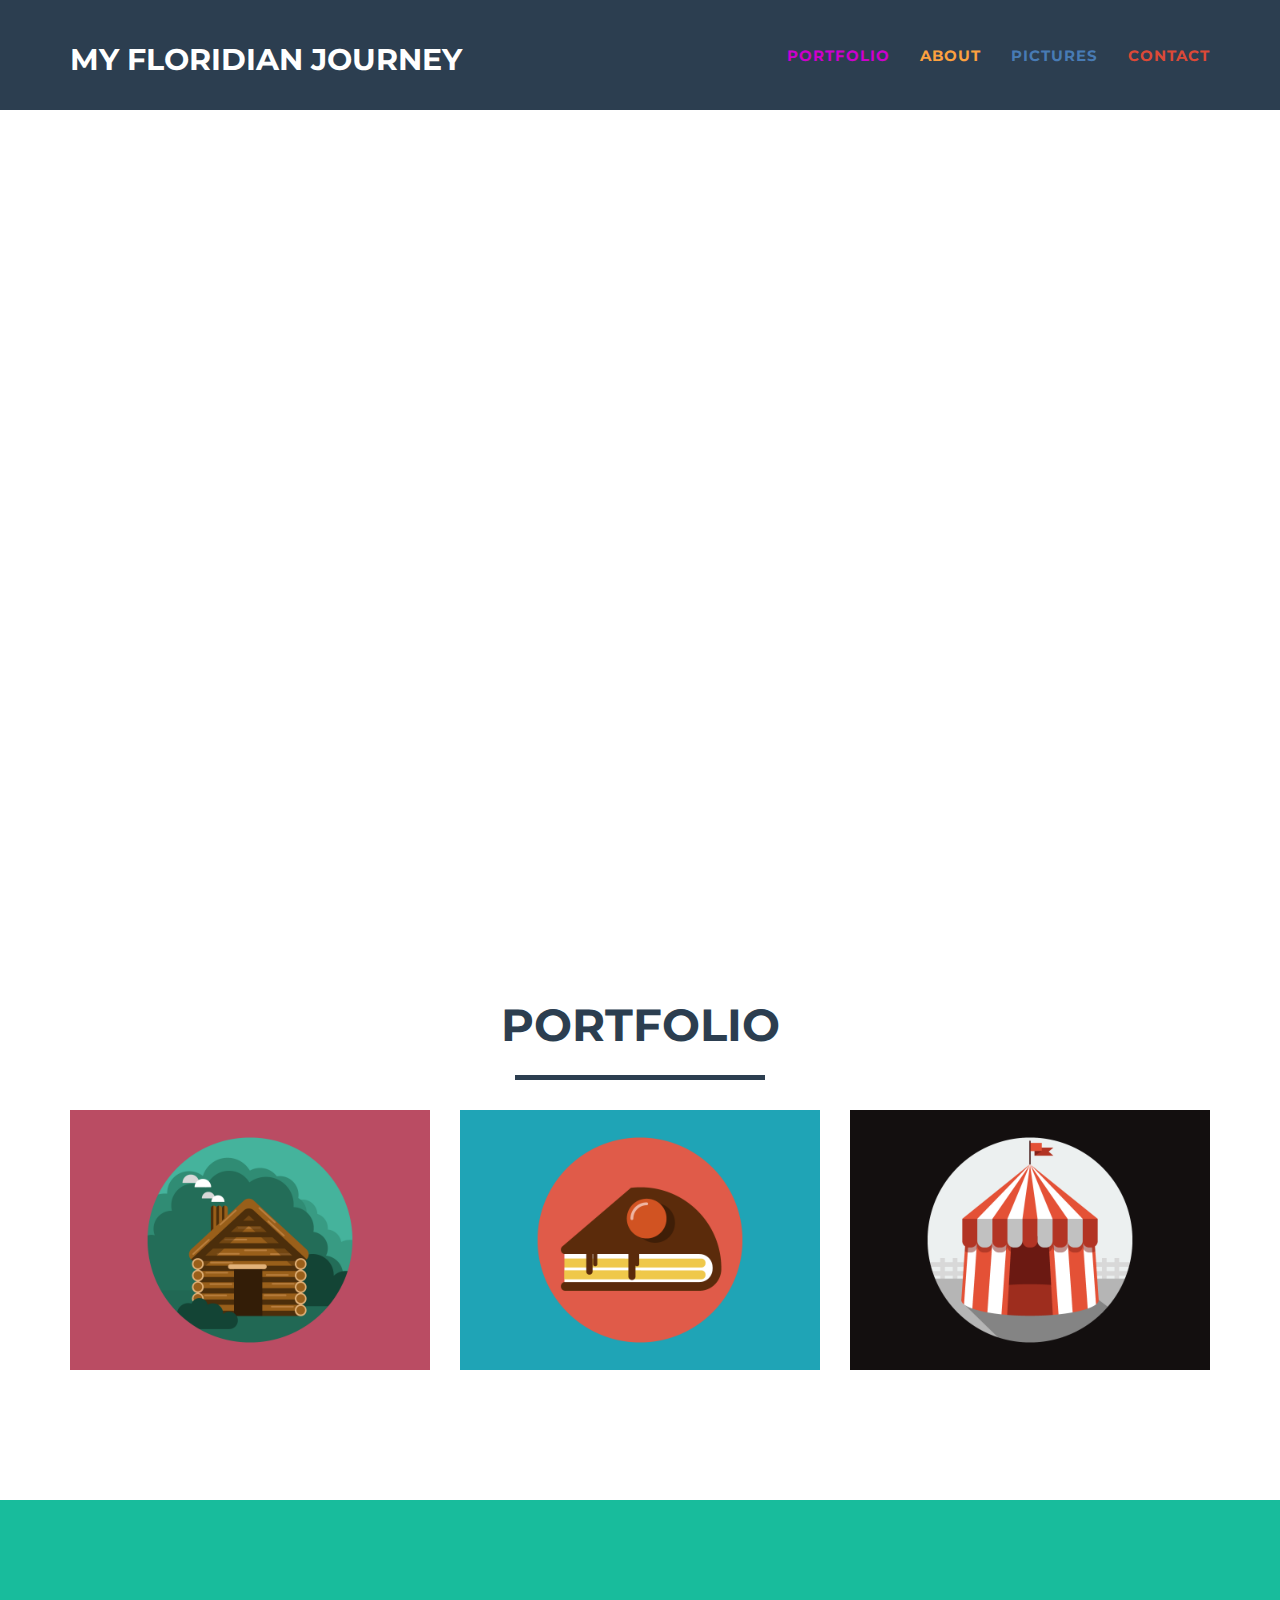
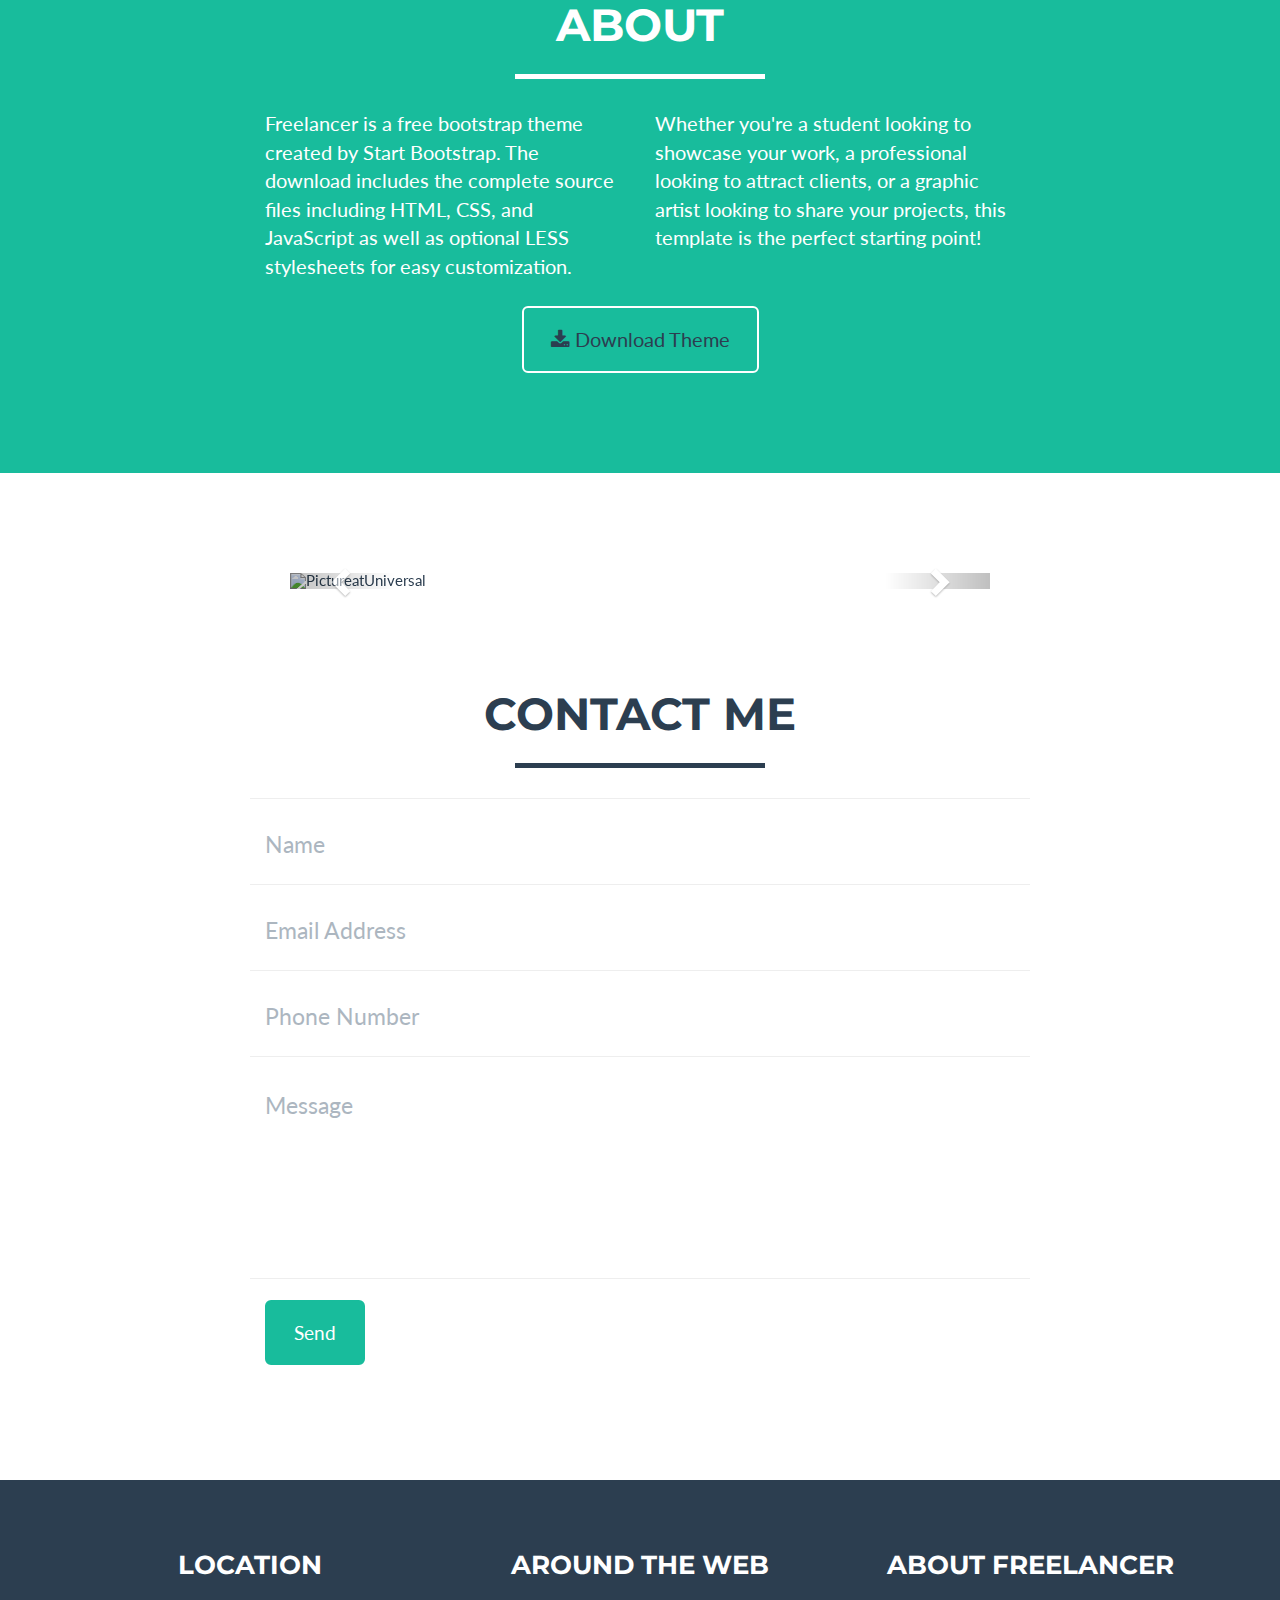
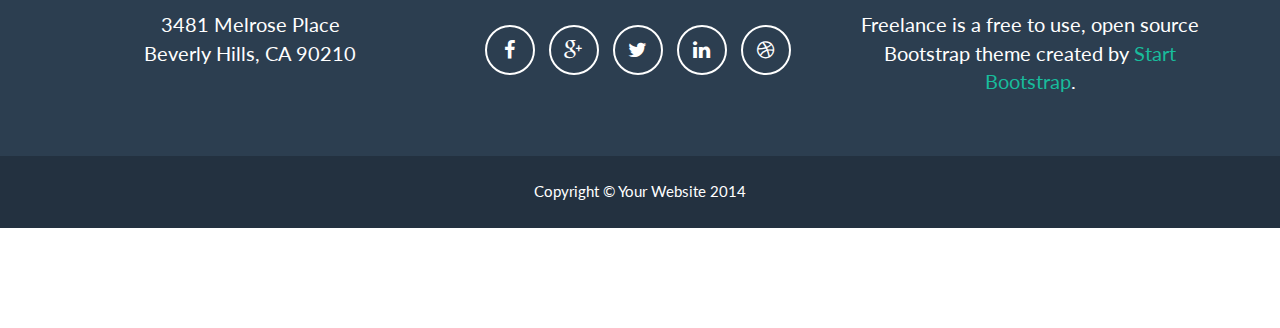
==== index.html @ 02b0799c "1st commit" ====
<!DOCTYPE html>
<html lang="en">

<head>

    <meta charset="utf-8">
    <meta http-equiv="X-UA-Compatible" content="IE=edge">
    <meta name="viewport" content="width=device-width, initial-scale=1">
    <meta name="description" content="">
    <meta name="author" content="">

    <title>Shahd El Lamey</title>
    

    <link href="font-awesome/css/font-awesome.min.css" rel="stylesheet" type="text/css">
    <link href="http://fonts.googleapis.com/css?family=Montserrat:400,700" rel="stylesheet" type="text/css">
    <link href="http://fonts.googleapis.com/css?family=Lato:400,700,400italic,700italic" rel="stylesheet" type="text/css">
    
    <link href="css/bootstrap.min.css" rel="stylesheet">
    <link href="css/freelancer.css" rel="stylesheet">

</head>

<body id="page-top" class="index">

    <!-- Navigation -->
    <nav class="navbar navbar-default navbar-fixed-top">
        <div class="container">
           
            <div class="navbar-header page-scroll">
                <button type="button" class="navbar-toggle" data-toggle="collapse" data-target="#bs-example-navbar-collapse-1">
                    <span class="sr-only">Toggle navigation</span>
                    <span class="icon-bar"></span>
                    <span class="icon-bar"></span>
                    <span class="icon-bar"></span>
                </button>
                <a class="navbar-brand" href="#page-top" > My Floridian Journey</a>
            </div>
            

            <!-- Collect the nav links, forms, and other content for toggling -->
            <div class="collapse navbar-collapse" id="bs-example-navbar-collapse-1">
                <ul class="nav navbar-nav navbar-right">
                    <li class="hidden">
                        <a href="#page-top"></a>
                    </li>
                    <li class="page-scroll">
                        <a href="#portfolio" style="color: #CC00CC">Portfolio</a>
                    </li>
                    <li class="page-scroll">
                        <a href="#about" style="color: #fca13f">About</a>
                    </li>
                      <li class="page-scroll">
                        <a href="#pictures" style="color: #487bb4">Pictures</a>
                    </li>
                    <li class="page-scroll">
                        <a href="#contact" style="color: #dc4937">Contact</a>
                    </li>
                </ul>
            </div>   
        </div>
         </nav>
    

<div class ="header-container">
<div class ="video-container">
<video preload ="true" autoplay ="autoplay" loop="loop" poster="pic.jpg">

<source src="video/webapps.m4v" type="video/m4v">
<source src= "video/webapps.mp4" type="video/mp4">
<source src= "video/webapps.webm" type="video/webm">
</video>
</div>
</div>



    <!-- Portfolio Grid Section -->
    <section id="portfolio">
        <div class="container">
            <div class="row">
                <div class="col-lg-12 text-center">
                    <h2>Portfolio</h2>
                    <hr class="star-primary">
                </div>
            </div>
            <div class="row">
                <div class="col-sm-4 portfolio-item">
                    <a href="#portfolioModal1" class="portfolio-link" data-toggle="modal">
                        <div class="caption">
                            <div class="caption-content">
                                <i class="fa fa-search-plus fa-3x"></i>
                            </div>
                        </div>
                        <img src="img/portfolio/cabin.png" class="img-responsive" alt="">
                    </a>
                </div>
                <div class="col-sm-4 portfolio-item">
                    <a href="#portfolioModal2" class="portfolio-link" data-toggle="modal">
                        <div class="caption">
                            <div class="caption-content">
                                <i class="fa fa-search-plus fa-3x"></i>
                            </div>
                        </div>
                        <img src="img/portfolio/cake.png" class="img-responsive" alt="">
                    </a>
                </div>
                <div class="col-sm-4 portfolio-item">
                    <a href="#portfolioModal3" class="portfolio-link" data-toggle="modal">
                        <div class="caption">
                            <div class="caption-content">
                                <i class="fa fa-search-plus fa-3x"></i>
                            </div>
                        </div>
                        <img src="img/portfolio/circus.png" class="img-responsive" alt="">
                    </a>
                </div>
            
            </div>
        </div>
    </section>

    <!-- About Section -->
    <section class="success" id="about">
        <div class="container">
            <div class="row">
                <div class="col-lg-12 text-center">
                    <h2>About</h2>
                    <hr class="star-light">
                </div>
            </div>
            <div class="row">
                <div class="col-lg-4 col-lg-offset-2">
                    <p>Freelancer is a free bootstrap theme created by Start Bootstrap. The download includes the complete source files including HTML, CSS, and JavaScript as well as optional LESS stylesheets for easy customization.</p>
                </div>
                <div class="col-lg-4">
                    <p>Whether you're a student looking to showcase your work, a professional looking to attract clients, or a graphic artist looking to share your projects, this template is the perfect starting point!</p>
                </div>
                <div class="col-lg-8 col-lg-offset-2 text-center">
                    <a href="#" class="btn btn-lg btn-outline">
                        <i class="fa fa-download"></i> Download Theme
                    </a>
                </div>
            </div>
        </div>
    </section>


   <section id="pictures">
   <div class="container">

  <div id="carousel-example-generic" class="carousel slide" data-ride="carousel" style="width: 700px; margin: 0 auto">
  
  <ol class="carousel-indicators">
    <li data-target="#carousel-example-generic" data-slide-to="0" class="active"></li>
    <li data-target="#carousel-example-generic" data-slide-to="1"></li>
    <li data-target="#carousel-example-generic" data-slide-to="2"></li>
    <li data-target="#carousel-example-generic" data-slide-to="3"></li>
    <li data-target="#carousel-example-generic" data-slide-to="4"></li>
    <li data-target="#carousel-example-generic" data-slide-to="5"></li>
    <li data-target="#carousel-example-generic" data-slide-to="6"></li>
    <li data-target="#carousel-example-generic" data-slide-to="7"></li>
    <li data-target="#carousel-example-generic" data-slide-to="8"></li>
    <li data-target="#carousel-example-generic" data-slide-to="9"></li>
    <li data-target="#carousel-example-generic" data-slide-to="10"></li>
    <li data-target="#carousel-example-generic" data-slide-to="11"></li>
    <li data-target="#carousel-example-generic" data-slide-to="12"></li>
    <li data-target="#carousel-example-generic" data-slide-to="13"></li>
    <li data-target="#carousel-example-generic" data-slide-to="14"></li>
    <li data-target="#carousel-example-generic" data-slide-to="15"></li>
    <li data-target="#carousel-example-generic" data-slide-to="16"></li>
    <li data-target="#carousel-example-generic" data-slide-to="17"></li>
    <li data-target="#carousel-example-generic" data-slide-to="18"></li>
    <li data-target="#carousel-example-generic" data-slide-to="19"></li>
    <li data-target="#carousel-example-generic" data-slide-to="20"></li>
      <li data-target="#carousel-example-generic" data-slide-to="21"></li>
  </ol>
  
  <!-- Wrapper for slides -->
  <div class="carousel-inner" role="listbox">
    <div class="item active">
      <img src="pics/1.jpg" alt="PictureatUniversal">
      <div class="carousel-caption">
      <h3> Universal Studios</h3>
       </div>
    </div>
   
    
    <div class="item">
      <img src="pics/2.jpg" alt="pictureofmeandfriend">
      <div class="carousel-caption">
      <h3> Me and my Friend Momtaz</h3>
      </div>
    </div>
    
      <div class="item">
        <img src="pics/3.jpg" alt="meandfriendsposing">
        <div class="carousel-caption">
          <h3>Egyptian Group</h3>
        </div>
      </div>

      <div class="item">
        <img src="pics/4.jpg" alt="meandfriendlailaatuniversal" >
        <div class="carousel-caption">
          <h3>Me and Laila at Universal</h3>
        </div>
      </div>
  
  
          <div class="item">
        <img src="pics/5.jpg" alt="meandfriendatdicksonapark" >
        <div class="carousel-caption">
          <h3>Me and Hala at Dickson Azalea Park</h3>
        </div>
      </div>
      
          <div class="item">
        <img src="pics/6.jpg" alt="meandfriendlailaatpark" >
        <div class="carousel-caption">
          <h3>Me and Dom at Azalea Park</h3>
        </div>
      </div>
      
      
          <div class="item">
        <img src="pics/7.jpg" alt="meinDowntowngainesville" >
        <div class="carousel-caption">
          <h3> Downtown Gainesville</h3>
        </div>
      </div>
      
          <div class="item">
        <img src="pics/8.jpg" alt="meandfriendsatdinsey" >
        <div class="carousel-caption">
          <h3>Dinsey Land</h3>
        </div>
      </div>
      
          <div class="item">
        <img src="pics/9.jpg" alt="PhotooffriendinGeorgia" >
        <div class="carousel-caption">
          <h3>My Friend Bri in Georgia</h3>
        </div>
      </div>
      
          <div class="item">
        <img src="pics/10.jpg" alt="Photoofmeingeorgia" >
        <div class="carousel-caption">
          <h3>Atlanta, Georgia</h3>
        </div>
      </div>
      
          <div class="item">
        <img src="pics/11.jpg" alt="Photoatconference" >
        <div class="carousel-caption">
          <h3>Conference in ATL</h3>
        </div>
      </div>
      
        <div class="item">
        <img src="pics/12.jpg" alt="meandfriendlailaatworldofcoke" >
        <div class="carousel-caption">
          <h3>World of Coke</h3>
        </div>
      </div>
      
        <div class="item">
        <img src="pics/13.jpg" alt="Photobytreesinatlanta" >
        <div class="carousel-caption">
          <h3>Me and Becca</h3>
        </div>
      </div>
      
        <div class="item">
        <img src="pics/14.jpg" alt="Photooffishatgeorgia" >
        <div class="carousel-caption">
          <h3>Georgia Aquarium </h3>
        </div>
      </div>
      
      
      <div class="item">
        <img src="pics/15.jpg" alt="meandfriendbehindthefish" >
        <div class="carousel-caption">
          <h3>Me and Beca behind the fish</h3>
        </div>
      </div>
      
        <div class="item">
        <img src="pics/16.jpg" alt="meandTonyinAtl" >
        <div class="carousel-caption">
          <h3>Me and Tony in ATL</h3>
        </div>
      </div>
      
        <div class="item">
        <img src="pics/17.jpg" alt="meandsister" >
        <div class="carousel-caption">
          <h3>NewYork</h3>
        </div>
      </div>
      
        <div class="item">
        <img src="pics/18.jpg" alt="PhotoofmebyBrooklynbridge" >
        <div class="carousel-caption">
          <h3>Brooklyn Bridge</h3>
        </div>
      </div>
    
      
      <div class="item">
        <img src="pics/19.jpg" alt="PhotoofmeinBoston" >
        <div class="carousel-caption">
          <h3>Boston</h3>
        </div>
        
      </div>
         <div class="item">
        <img src="pics/20.jpg" alt="Photoofmeianchoring" >
        <div class="carousel-caption">
          <h3>Newsroom in Gainesville</h3>
        </div>
      </div>
      
         <div class="item">
        <img src="pics/21.jpg" alt="Photoofmeatretreat" >
        <div class="carousel-caption">
          <h3>DNZ Retreat</h3>
        </div>
      </div>
    </div>
  
    
  <!-- Controls -->
  <a class="left carousel-control" href="#carousel-example-generic" role="button" data-slide="prev">
    <span class="glyphicon glyphicon-chevron-left" aria-hidden="true"></span>
    <span class="sr-only">Previous</span>
  </a>
  <a class="right carousel-control" href="#carousel-example-generic" role="button" data-slide="next">
    <span class="glyphicon glyphicon-chevron-right" aria-hidden="true"></span>
    <span class="sr-only">Next</span>
  </a>
</div>

</div> 


    <section id="contact">
        <div class="container">
            <div class="row">
                <div class="col-lg-12 text-center">
                    <h2>Contact Me</h2>
                    <hr class="star-primary">
                </div>
            </div>
            <div class="row">
                <div class="col-lg-8 col-lg-offset-2">
                    <!-- To configure the contact form email address, go to mail/contact_me.php and update the email address in the PHP file on line 19. -->
                    <!-- The form should work on most web servers, but if the form is not working you may need to configure your web server differently. -->
                    <form name="sentMessage" id="contactForm" novalidate>
                        <div class="row control-group">
                            <div class="form-group col-xs-12 floating-label-form-group controls">
                                <label>Name</label>
                                <input type="text" class="form-control" placeholder="Name" id="name" required data-validation-required-message="Please enter your name.">
                                <p class="help-block text-danger"></p>
                            </div>
                        </div>
                        <div class="row control-group">
                            <div class="form-group col-xs-12 floating-label-form-group controls">
                                <label>Email Address</label>
                                <input type="email" class="form-control" placeholder="Email Address" id="email" required data-validation-required-message="Please enter your email address.">
                                <p class="help-block text-danger"></p>
                            </div>
                        </div>
                        <div class="row control-group">
                            <div class="form-group col-xs-12 floating-label-form-group controls">
                                <label>Phone Number</label>
                                <input type="tel" class="form-control" placeholder="Phone Number" id="phone" required data-validation-required-message="Please enter your phone number.">
                                <p class="help-block text-danger"></p>
                            </div>
                        </div>
                        <div class="row control-group">
                            <div class="form-group col-xs-12 floating-label-form-group controls">
                                <label>Message</label>
                                <textarea rows="5" class="form-control" placeholder="Message" id="message" required data-validation-required-message="Please enter a message."></textarea>
                                <p class="help-block text-danger"></p>
                            </div>
                        </div>
                        <br>
                        <div id="success"></div>
                        <div class="row">
                            <div class="form-group col-xs-12">
                                <button type="submit" class="btn btn-success btn-lg">Send</button>
                            </div>
                        </div>
                    </form>
                </div>
            </div>
        </div>
    </section>

    <!-- Footer -->
    <footer class="text-center">
        <div class="footer-above">
            <div class="container">
                <div class="row">
                    <div class="footer-col col-md-4">
                        <h3>Location</h3>
                        <p>3481 Melrose Place<br>Beverly Hills, CA 90210</p>
                    </div>
                    <div class="footer-col col-md-4">
                        <h3>Around the Web</h3>
                        <ul class="list-inline">
                            <li>
                                <a href="#" class="btn-social btn-outline"><i class="fa fa-fw fa-facebook"></i></a>
                            </li>
                            <li>
                                <a href="#" class="btn-social btn-outline"><i class="fa fa-fw fa-google-plus"></i></a>
                            </li>
                            <li>
                                <a href="#" class="btn-social btn-outline"><i class="fa fa-fw fa-twitter"></i></a>
                            </li>
                            <li>
                                <a href="#" class="btn-social btn-outline"><i class="fa fa-fw fa-linkedin"></i></a>
                            </li>
                            <li>
                                <a href="#" class="btn-social btn-outline"><i class="fa fa-fw fa-dribbble"></i></a>
                            </li>
                        </ul>
                    </div>
                    <div class="footer-col col-md-4">
                        <h3>About Freelancer</h3>
                        <p>Freelance is a free to use, open source Bootstrap theme created by <a href="http://startbootstrap.com">Start Bootstrap</a>.</p>
                    </div>
                </div>
            </div>
        </div>
        <div class="footer-below">
            <div class="container">
                <div class="row">
                    <div class="col-lg-12">
                        Copyright &copy; Your Website 2014
                    </div>
                </div>
            </div>
        </div>
    </footer>

    <!-- Scroll to Top Button (Only visible on small and extra-small screen sizes) -->
    <div class="scroll-top page-scroll visible-xs visible-sm">
        <a class="btn btn-primary" href="#page-top">
            <i class="fa fa-chevron-up"></i>
        </a>
    </div>

    <!-- Portfolio Modals -->
    <div class="portfolio-modal modal fade" id="portfolioModal1" tabindex="-1" role="dialog" aria-hidden="true">
        <div class="modal-content">
            <div class="close-modal" data-dismiss="modal">
                <div class="lr">
                    <div class="rl">
                    </div>
                </div>
            </div>
            <div class="container">
                <div class="row">
                    <div class="col-lg-8 col-lg-offset-2">
                        <div class="modal-body">
                            <h2>Project Title</h2>
                            <hr class="star-primary">
                            <img src="img/portfolio/cabin.png" class="img-responsive img-centered" alt="">
                            <p>Use this area of the page to describe your project. The icon above is part of a free icon set by <a href="https://sellfy.com/p/8Q9P/jV3VZ/">Flat Icons</a>. On their website, you can download their free set with 16 icons, or you can purchase the entire set with 146 icons for only $12!</p>
                            <ul class="list-inline item-details">
                                <li>Client:
                                    <strong><a href="http://startbootstrap.com">Start Bootstrap</a>
                                    </strong>
                                </li>
                                <li>Date:
                                    <strong><a href="http://startbootstrap.com">April 2014</a>
                                    </strong>
                                </li>
                                <li>Service:
                                    <strong><a href="http://startbootstrap.com">Web Development</a>
                                    </strong>
                                </li>
                            </ul>
                            <button type="button" class="btn btn-default" data-dismiss="modal"><i class="fa fa-times"></i> Close</button>
                        </div>
                    </div>
                </div>
            </div>
        </div>
    </div>
    <div class="portfolio-modal modal fade" id="portfolioModal2" tabindex="-1" role="dialog" aria-hidden="true">
        <div class="modal-content">
            <div class="close-modal" data-dismiss="modal">
                <div class="lr">
                    <div class="rl">
                    </div>
                </div>
            </div>
            <div class="container">
                <div class="row">
                    <div class="col-lg-8 col-lg-offset-2">
                        <div class="modal-body">
                            <h2>Project Title</h2>
                            <hr class="star-primary">
                            <img src="img/portfolio/cake.png" class="img-responsive img-centered" alt="">
                            <p>Use this area of the page to describe your project. The icon above is part of a free icon set by <a href="https://sellfy.com/p/8Q9P/jV3VZ/">Flat Icons</a>. On their website, you can download their free set with 16 icons, or you can purchase the entire set with 146 icons for only $12!</p>
                            <ul class="list-inline item-details">
                                <li>Client:
                                    <strong><a href="http://startbootstrap.com">Start Bootstrap</a>
                                    </strong>
                                </li>
                                <li>Date:
                                    <strong><a href="http://startbootstrap.com">April 2014</a>
                                    </strong>
                                </li>
                                <li>Service:
                                    <strong><a href="http://startbootstrap.com">Web Development</a>
                                    </strong>
                                </li>
                            </ul>
                            <button type="button" class="btn btn-default" data-dismiss="modal"><i class="fa fa-times"></i> Close</button>
                        </div>
                    </div>
                </div>
            </div>
        </div>
    </div>
    <div class="portfolio-modal modal fade" id="portfolioModal3" tabindex="-1" role="dialog" aria-hidden="true">
        <div class="modal-content">
            <div class="close-modal" data-dismiss="modal">
                <div class="lr">
                    <div class="rl">
                    </div>
                </div>
            </div>
            <div class="container">
                <div class="row">
                    <div class="col-lg-8 col-lg-offset-2">
                        <div class="modal-body">
                            <h2>Project Title</h2>
                            <hr class="star-primary">
                            <img src="img/portfolio/circus.png" class="img-responsive img-centered" alt="">
                            <p>Use this area of the page to describe your project. The icon above is part of a free icon set by <a href="https://sellfy.com/p/8Q9P/jV3VZ/">Flat Icons</a>. On their website, you can download their free set with 16 icons, or you can purchase the entire set with 146 icons for only $12!</p>
                            <ul class="list-inline item-details">
                                <li>Client:
                                    <strong><a href="http://startbootstrap.com">Start Bootstrap</a>
                                    </strong>
                                </li>
                                <li>Date:
                                    <strong><a href="http://startbootstrap.com">April 2014</a>
                                    </strong>
                                </li>
                                <li>Service:
                                    <strong><a href="http://startbootstrap.com">Web Development</a>
                                    </strong>
                                </li>
                            </ul>
                            <button type="button" class="btn btn-default" data-dismiss="modal"><i class="fa fa-times"></i> Close</button>
                        </div>
                    </div>
                </div>
            </div>
        </div>
    </div>
    <div class="portfolio-modal modal fade" id="portfolioModal4" tabindex="-1" role="dialog" aria-hidden="true">
        <div class="modal-content">
            <div class="close-modal" data-dismiss="modal">
                <div class="lr">
                    <div class="rl">
                    </div>
                </div>
            </div>
            <div class="container">
                <div class="row">
                    <div class="col-lg-8 col-lg-offset-2">
                        <div class="modal-body">
                            <h2>Project Title</h2>
                            <hr class="star-primary">
                            <img src="img/portfolio/game.png" class="img-responsive img-centered" alt="">
                            <p>Use this area of the page to describe your project. The icon above is part of a free icon set by <a href="https://sellfy.com/p/8Q9P/jV3VZ/">Flat Icons</a>. On their website, you can download their free set with 16 icons, or you can purchase the entire set with 146 icons for only $12!</p>
                            <ul class="list-inline item-details">
                                <li>Client:
                                    <strong><a href="http://startbootstrap.com">Start Bootstrap</a>
                                    </strong>
                                </li>
                                <li>Date:
                                    <strong><a href="http://startbootstrap.com">April 2014</a>
                                    </strong>
                                </li>
                                <li>Service:
                                    <strong><a href="http://startbootstrap.com">Web Development</a>
                                    </strong>
                                </li>
                            </ul>
                            <button type="button" class="btn btn-default" data-dismiss="modal"><i class="fa fa-times"></i> Close</button>
                        </div>
                    </div>
                </div>
            </div>
        </div>
    </div>
    <div class="portfolio-modal modal fade" id="portfolioModal5" tabindex="-1" role="dialog" aria-hidden="true">
        <div class="modal-content">
            <div class="close-modal" data-dismiss="modal">
                <div class="lr">
                    <div class="rl">
                    </div>
                </div>
            </div>
            <div class="container">
                <div class="row">
                    <div class="col-lg-8 col-lg-offset-2">
                        <div class="modal-body">
                            <h2>Project Title</h2>
                            <hr class="star-primary">
                            <img src="img/portfolio/safe.png" class="img-responsive img-centered" alt="">
                            <p>Use this area of the page to describe your project. The icon above is part of a free icon set by <a href="https://sellfy.com/p/8Q9P/jV3VZ/">Flat Icons</a>. On their website, you can download their free set with 16 icons, or you can purchase the entire set with 146 icons for only $12!</p>
                            <ul class="list-inline item-details">
                                <li>Client:
                                    <strong><a href="http://startbootstrap.com">Start Bootstrap</a>
                                    </strong>
                                </li>
                                <li>Date:
                                    <strong><a href="http://startbootstrap.com">April 2014</a>
                                    </strong>
                                </li>
                                <li>Service:
                                    <strong><a href="http://startbootstrap.com">Web Development</a>
                                    </strong>
                                </li>
                            </ul>
                            <button type="button" class="btn btn-default" data-dismiss="modal"><i class="fa fa-times"></i> Close</button>
                        </div>
                    </div>
                </div>
            </div>
        </div>
    </div>
    <div class="portfolio-modal modal fade" id="portfolioModal6" tabindex="-1" role="dialog" aria-hidden="true">
        <div class="modal-content">
            <div class="close-modal" data-dismiss="modal">
                <div class="lr">
                    <div class="rl">
                    </div>
                </div>
            </div>
            <div class="container">
                <div class="row">
                    <div class="col-lg-8 col-lg-offset-2">
                        <div class="modal-body">
                            <h2>Project Title</h2>
                            <hr class="star-primary">
                            <img src="img/portfolio/submarine.png" class="img-responsive img-centered" alt="">
                            <p>Use this area of the page to describe your project. The icon above is part of a free icon set by <a href="https://sellfy.com/p/8Q9P/jV3VZ/">Flat Icons</a>. On their website, you can download their free set with 16 icons, or you can purchase the entire set with 146 icons for only $12!</p>
                            <ul class="list-inline item-details">
                                <li>Client:
                                    <strong><a href="http://startbootstrap.com">Start Bootstrap</a>
                                    </strong>
                                </li>
                                <li>Date:
                                    <strong><a href="http://startbootstrap.com">April 2014</a>
                                    </strong>
                                </li>
                                <li>Service:
                                    <strong><a href="http://startbootstrap.com">Web Development</a>
                                    </strong>
                                </li>
                            </ul>
                            <button type="button" class="btn btn-default" data-dismiss="modal"><i class="fa fa-times"></i> Close</button>
                        </div>
                    </div>
                </div>
            </div>
        </div>
    </div>

    <!-- jQuery -->
    <script src="js/jquery.js"></script>

    <!-- Bootstrap Core JavaScript -->
    <script src="js/bootstrap.min.js"></script>

    <!-- Plugin JavaScript -->
    <script src="http://cdnjs.cloudflare.com/ajax/libs/jquery-easing/1.3/jquery.easing.min.js"></script>
    <script src="js/classie.js"></script>
    <script src="js/cbpAnimatedHeader.js"></script>

    <!-- Contact Form JavaScript -->
    <script src="js/jqBootstrapValidation.js"></script>
    <script src="js/contact_me.js"></script>

    <!-- Custom Theme JavaScript -->
    <script src="js/freelancer.js"></script>

</body>

</html>
---- css/freelancer.css ----
/*!
 * Start Bootstrap - Freelancer Bootstrap Theme (http://startbootstrap.com)
 * Code licensed under the Apache License v2.0.
 * For details, see http://www.apache.org/licenses/LICENSE-2.0.
 */

body {
    overflow-x: hidden;
}

p {
    font-size: 20px;
}

p.small {
    font-size: 16px;
}

.header-container {
width: 100%;
height: 900px;
border-left:none;
border-right:none;
position:relative;
padding:20px;
}

.video-container {
position: absolute;
top: 100px; 
left: 0;
height:100%;
width: 100%;
overflow: hidden;
}

video {
position: absolute; 
z-index: -1;
opacity:0.78;
width: 100%;
}
 
a,
a:hover,
a:focus,
a:active,
a.active {
    outline: 0;
    color: #18bc9c;
}

h1,
h2,
h3,
h4,
h5,
h6 {
    text-transform: uppercase;
    font-family: Montserrat,"Helvetica Neue",Helvetica,Arial,sans-serif;
    font-weight: 700;
}

hr.star-light,
hr.star-primary {
    margin: 25px auto 30px;
    padding: 0;
    max-width: 250px;
    border: 0;
    border-top: solid 5px;
    text-align: center;
}

hr.star-light:after,
hr.star-primary:after {
    content: "\f005";
    display: inline-block;
    position: relative;
    top: -.8em;
    padding: 0 .25em;
    font-family: FontAwesome;
    font-size: 2em;
}

hr.star-light {
    border-color: #fff;
}

hr.star-light:after {
    color: #fff;
    background-color: #18bc9c;
}

hr.star-primary {
    border-color: #2c3e50;
}

hr.star-primary:after {
    color: #2c3e50;
    background-color: #fff;
}

.img-centered {
    margin: 0 auto;
}

header {
    text-align: center;
    color: #fff;
    background: #18bc9c;
}

header .container {
    padding-top: 100px;
    padding-bottom: 50px;
}

header img {
    display: block;
    margin: 0 auto 20px;
}

header .intro-text .name {
    display: block;
    text-transform: uppercase;
    font-family: Montserrat,"Helvetica Neue",Helvetica,Arial,sans-serif;
    font-size: 2em;
    font-weight: 700;
}

header .intro-text .skills {
    font-size: 1.25em;
    font-weight: 300;
}

@media(min-width:768px) {
    header .container {
        padding-top: 200px;
        padding-bottom: 100px;
    }

    header .intro-text .name {
        font-size: 4.75em;
    }

    header .intro-text .skills {
        font-size: 1.75em;
    }
}

@media(min-width:768px) {
    .navbar-fixed-top {
        padding: 25px 0;
        -webkit-transition: padding .3s;
        -moz-transition: padding .3s;
        transition: padding .3s;
    }

    .navbar-fixed-top .navbar-brand {
        font-size: 2em;
        -webkit-transition: all .3s;
        -moz-transition: all .3s;
        transition: all .3s;
    }

    .navbar-fixed-top.navbar-shrink {
        padding: 10px 0;
    }

    .navbar-fixed-top.navbar-shrink .navbar-brand {
        font-size: 1.5em;
    }
}

.navbar {
    text-transform: uppercase;
    font-family: Montserrat,"Helvetica Neue",Helvetica,Arial,sans-serif;
    font-weight: 700;
}

.navbar a:focus {
    outline: 0;
}

.navbar .navbar-nav {
    letter-spacing: 1px;
}

.navbar .navbar-nav li a:focus {
    outline: 0;
}

.navbar-default,
.navbar-inverse {
    border: 0;
}

section {
    padding: 100px 0;
}

section h2 {
    margin: 0;
    font-size: 3em;
}

section.success {
    color: #fff;
    background: #18bc9c;
}

section.success a,
section.success a:hover,
section.success a:focus,
section.success a:active,
section.success a.active {
    outline: 0;
    color: #2c3e50;
}

@media(max-width:767px) {
    section {
        padding: 75px 0;
    }

    section.first {
        padding-top: 75px;
    }
}

#portfolio .portfolio-item {
    right: 0;
    margin: 0 0 15px;
}

#portfolio .portfolio-item .portfolio-link {
    display: block;
    position: relative;
    margin: 0 auto;
    max-width: 400px;
}

#portfolio .portfolio-item .portfolio-link .caption {
    position: absolute;
    width: 100%;
    height: 100%;
    opacity: 0;
    background: rgba(24,188,156,.9);
    -webkit-transition: all ease .5s;
    -moz-transition: all ease .5s;
    transition: all ease .5s;
}

#portfolio .portfolio-item .portfolio-link .caption:hover {
    opacity: 1;
}

#portfolio .portfolio-item .portfolio-link .caption .caption-content {
    position: absolute;
    top: 50%;
    width: 100%;
    height: 20px;
    margin-top: -12px;
    text-align: center;
    font-size: 20px;
    color: #fff;
}

#portfolio .portfolio-item .portfolio-link .caption .caption-content i {
    margin-top: -12px;
}

#portfolio .portfolio-item .portfolio-link .caption .caption-content h3,
#portfolio .portfolio-item .portfolio-link .caption .caption-content h4 {
    margin: 0;
}

#portfolio * {
    z-index: 2;
}

@media(min-width:767px) {
    #portfolio .portfolio-item {
        margin: 0 0 30px;
    }
}

.btn-outline {
    margin-top: 15px;
    border: solid 2px #fff;
    font-size: 20px;
    color: #fff;
    background: 0 0;
    transition: all .3s ease-in-out;
}

.btn-outline:hover,
.btn-outline:focus,
.btn-outline:active,
.btn-outline.active {
    border: solid 2px #fff;
    color: #18bc9c;
    background: #fff;
}

.floating-label-form-group {
    position: relative;
    margin-bottom: 0;
    padding-bottom: .5em;
    border-bottom: 1px solid #eee;
}

.floating-label-form-group input,
.floating-label-form-group textarea {
    z-index: 1;
    position: relative;
    padding-right: 0;
    padding-left: 0;
    border: 0;
    border-radius: 0;
    font-size: 1.5em;
    background: 0 0;
    box-shadow: none!important;
    resize: none;
}

.floating-label-form-group label {
    display: block;
    z-index: 0;
    position: relative;
    top: 2em;
    margin: 0;
    font-size: .85em;
    line-height: 1.764705882em;
    vertical-align: middle;
    vertical-align: baseline;
    opacity: 0;
    -webkit-transition: top .3s ease,opacity .3s ease;
    -moz-transition: top .3s ease,opacity .3s ease;
    -ms-transition: top .3s ease,opacity .3s ease;
    transition: top .3s ease,opacity .3s ease;
}

.floating-label-form-group::not(:first-child) {
    padding-left: 14px;
    border-left: 1px solid #eee;
}

.floating-label-form-group-with-value label {
    top: 0;
    opacity: 1;
}

.floating-label-form-group-with-focus label {
    color: #18bc9c;
}

form .row:first-child .floating-label-form-group {
    border-top: 1px solid #eee;
}

footer {
    color: #fff;
}

footer h3 {
    margin-bottom: 30px;
}

footer .footer-above {
    padding-top: 50px;
    background-color: #2c3e50;
}

footer .footer-col {
    margin-bottom: 50px;
}

footer .footer-below {
    padding: 25px 0;
    background-color: #233140;
}

.btn-social {
    display: inline-block;
    width: 50px;
    height: 50px;
    border: 2px solid #fff;
    border-radius: 100%;
    text-align: center;
    font-size: 20px;
    line-height: 45px;
}

.btn:focus,
.btn:active,
.btn.active {
    outline: 0;
}

.scroll-top {
    z-index: 1049;
    position: fixed;
    right: 2%;
    bottom: 2%;
    width: 50px;
    height: 50px;
}

.scroll-top .btn {
    width: 50px;
    height: 50px;
    border-radius: 100%;
    font-size: 20px;
    line-height: 28px;
}

.scroll-top .btn:focus {
    outline: 0;
}

.portfolio-modal .modal-content {
    padding: 100px 0;
    min-height: 100%;
    border: 0;
    border-radius: 0;
    text-align: center;
    background-clip: border-box;
    -webkit-box-shadow: none;
    box-shadow: none;
}

.portfolio-modal .modal-content h2 {
    margin: 0;
    font-size: 3em;
}

.portfolio-modal .modal-content img {
    margin-bottom: 30px;
}

.portfolio-modal .modal-content .item-details {
    margin: 30px 0;
}

.portfolio-modal .close-modal {
    position: absolute;
    top: 25px;
    right: 25px;
    width: 75px;
    height: 75px;
    background-color: transparent;
    cursor: pointer;
}

.portfolio-modal .close-modal:hover {
    opacity: .3;
}

.portfolio-modal .close-modal .lr {
    z-index: 1051;
    width: 1px;
    height: 75px;
    margin-left: 35px;
    background-color: #2c3e50;
    -webkit-transform: rotate(45deg);
    -ms-transform: rotate(45deg);
    transform: rotate(45deg);
}

.portfolio-modal .close-modal .lr .rl {
    z-index: 1052;
    width: 1px;
    height: 75px;
    background-color: #2c3e50;
    -webkit-transform: rotate(90deg);
    -ms-transform: rotate(90deg);
    transform: rotate(90deg);
}

.portfolio-modal .modal-backdrop {
    display: none;
    opacity: 0;
}
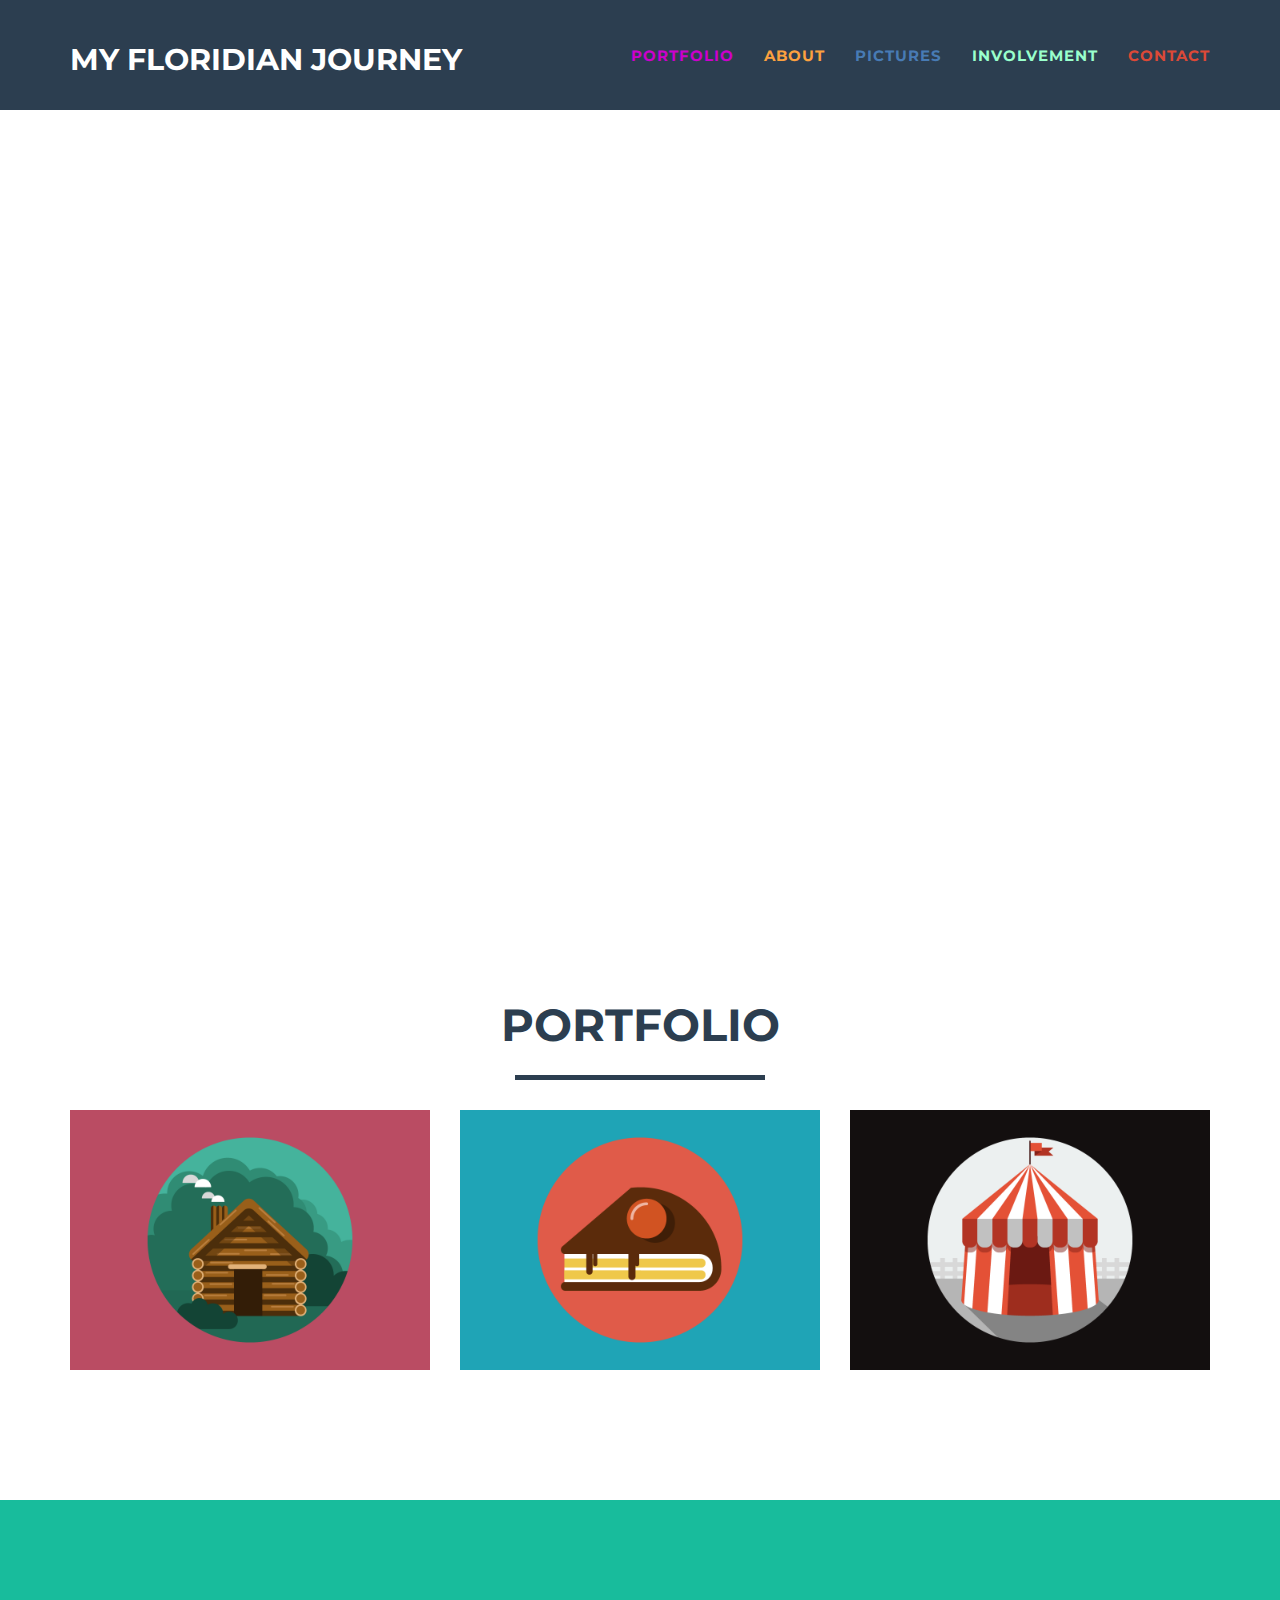
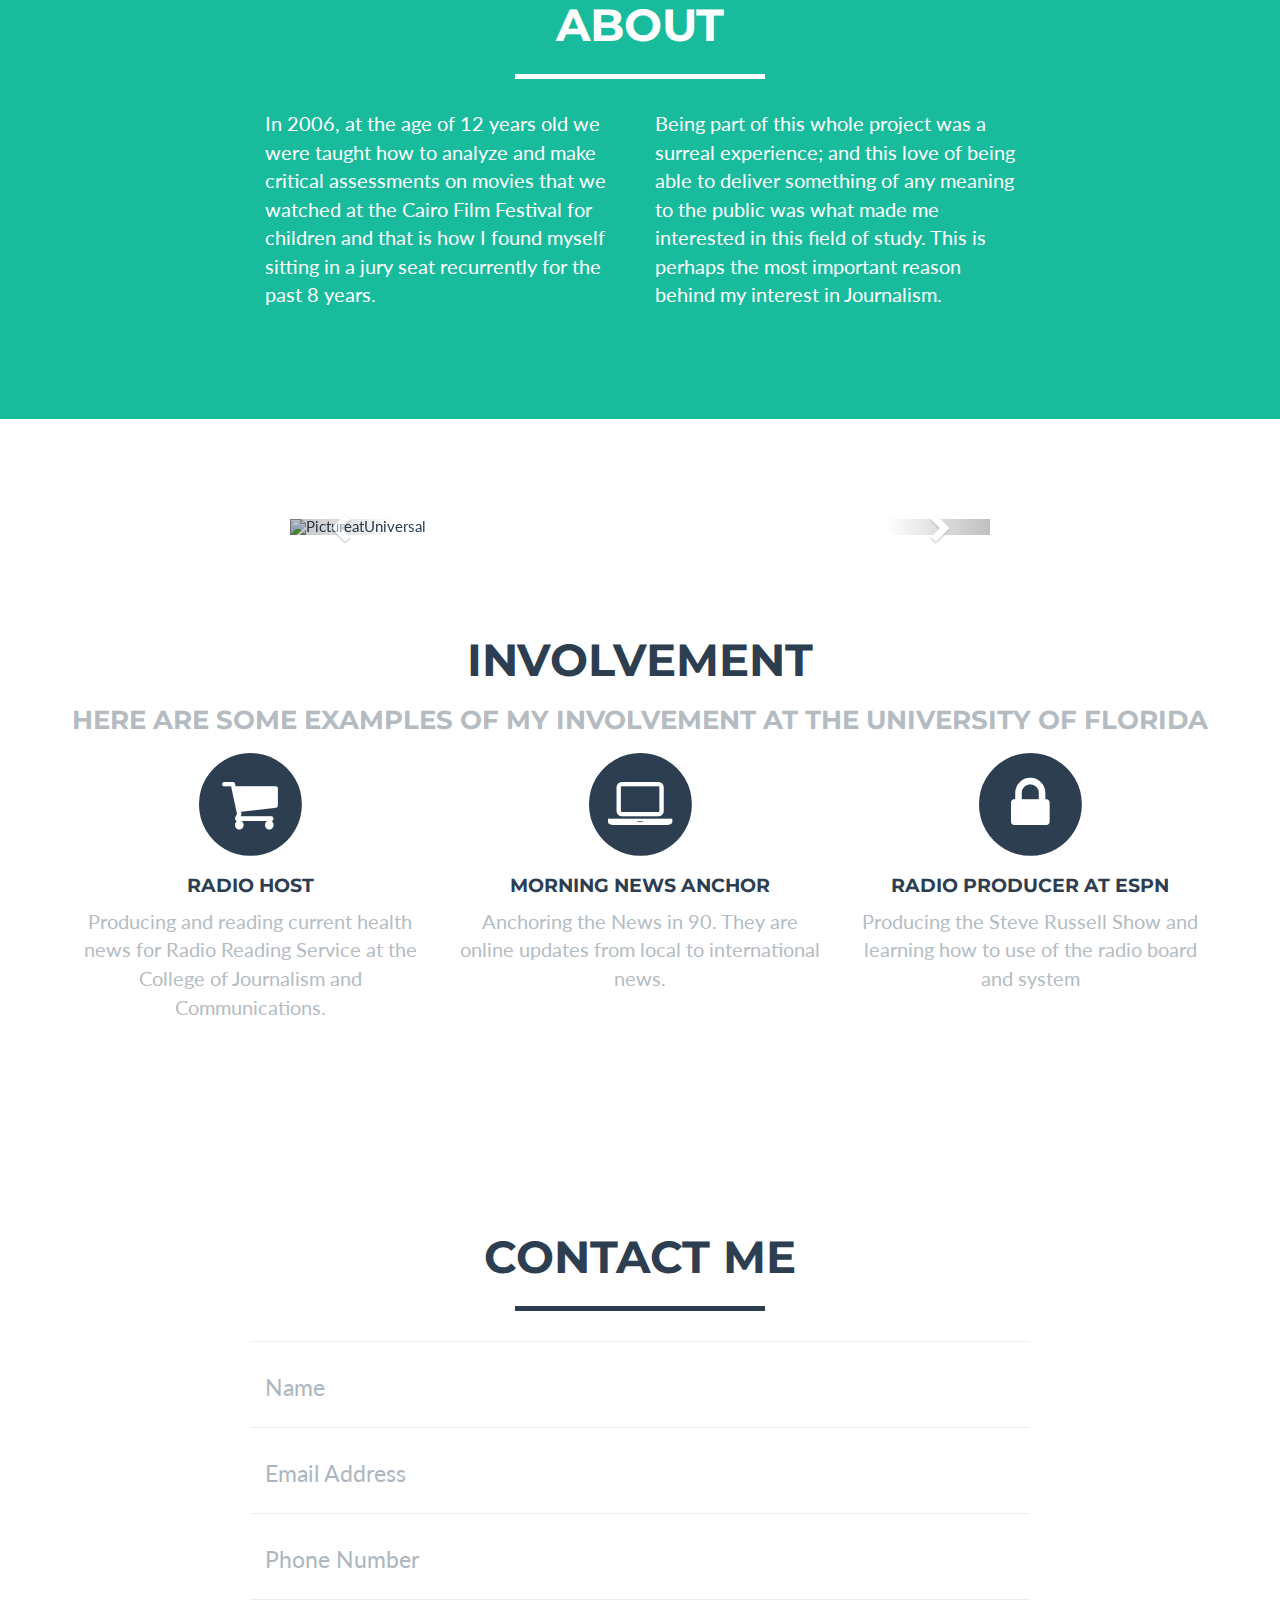
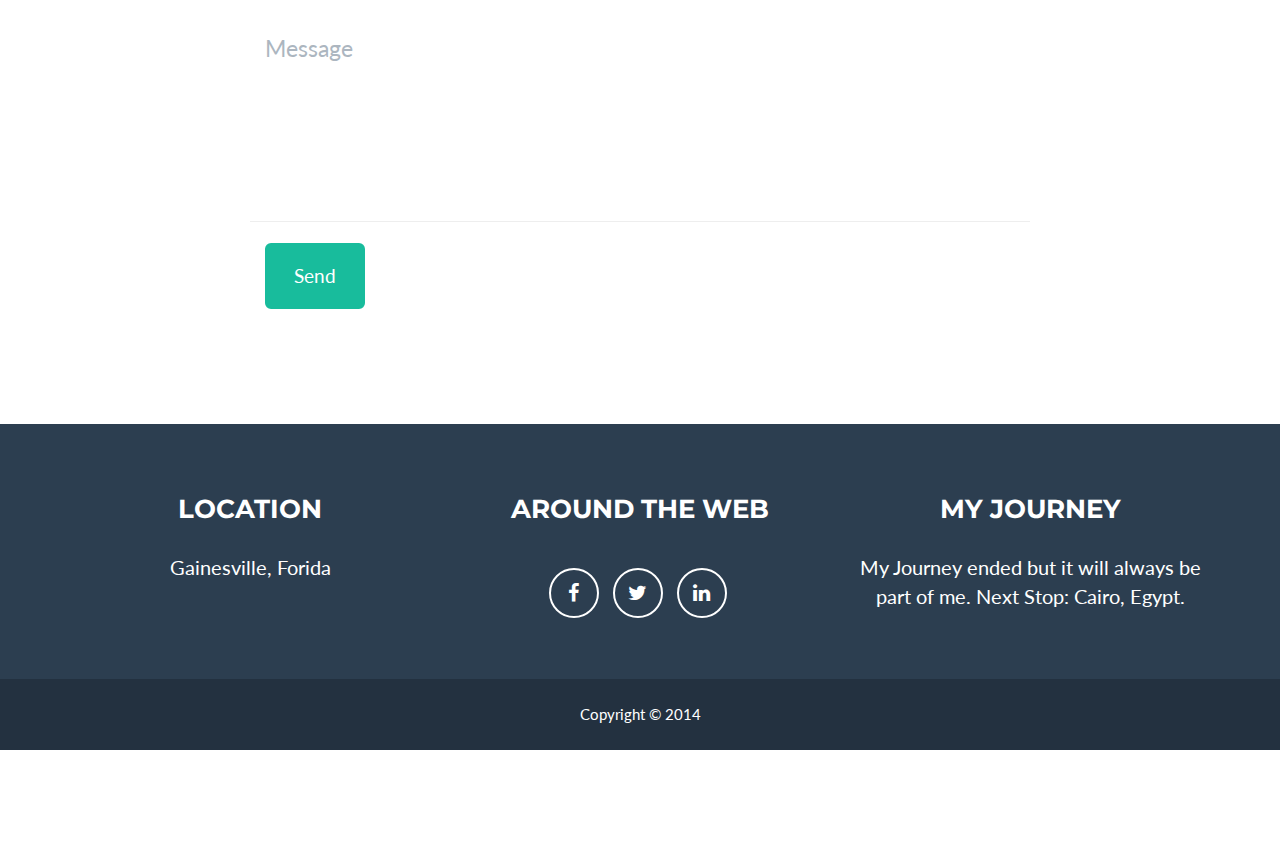
==== commit e4ff970d: "second commit" ====
--- a/index.html
+++ b/index.html
@@ -11,7 +11,6 @@
 
     <title>Shahd El Lamey</title>
     
-
     <link href="font-awesome/css/font-awesome.min.css" rel="stylesheet" type="text/css">
     <link href="http://fonts.googleapis.com/css?family=Montserrat:400,700" rel="stylesheet" type="text/css">
     <link href="http://fonts.googleapis.com/css?family=Lato:400,700,400italic,700italic" rel="stylesheet" type="text/css">
@@ -54,6 +53,10 @@
                         <a href="#pictures" style="color: #487bb4">Pictures</a>
                     </li>
                     <li class="page-scroll">
+                    
+                        <a href="#involvement" style="color: #99FFCC">Involvement</a>
+                    </li>
+                    <li class="page-scroll">
                         <a href="#contact" style="color: #dc4937">Contact</a>
                     </li>
                 </ul>
@@ -74,7 +77,6 @@
 </div>
 
 
-
     <!-- Portfolio Grid Section -->
     <section id="portfolio">
         <div class="container">
@@ -131,15 +133,10 @@
             </div>
             <div class="row">
                 <div class="col-lg-4 col-lg-offset-2">
-                    <p>Freelancer is a free bootstrap theme created by Start Bootstrap. The download includes the complete source files including HTML, CSS, and JavaScript as well as optional LESS stylesheets for easy customization.</p>
+                    <p>In 2006, at the age of 12 years old we were taught how to analyze and make critical assessments on movies that we watched at the Cairo Film Festival for children and that is how I found myself sitting in a jury seat recurrently for the past 8 years.</p>
                 </div>
                 <div class="col-lg-4">
-                    <p>Whether you're a student looking to showcase your work, a professional looking to attract clients, or a graphic artist looking to share your projects, this template is the perfect starting point!</p>
-                </div>
-                <div class="col-lg-8 col-lg-offset-2 text-center">
-                    <a href="#" class="btn btn-lg btn-outline">
-                        <i class="fa fa-download"></i> Download Theme
-                    </a>
+                    <p>Being part of this whole project was a surreal experience; and this love of being able to deliver something of any meaning to the public was what made me interested in this field of study. This is perhaps the most important reason behind my interest in Journalism.</p>
                 </div>
             </div>
         </div>
@@ -233,7 +230,7 @@
           <div class="item">
         <img src="pics/8.jpg" alt="meandfriendsatdinsey" >
         <div class="carousel-caption">
-          <h3>Dinsey Land</h3>
+          <h3>Disney Land</h3>
         </div>
       </div>
       
@@ -344,6 +341,42 @@
 </div>
 
 </div> 
+<section id="involvement">
+        <div class="container">
+            <div class="row">
+                <div class="col-lg-12 text-center">
+                    <h2 class="section-heading">Involvement</h2>
+                    <h3 class="section-subheading text-muted">Here are some examples of my involvement at the University of Florida</h3>
+                </div>
+            </div>
+            <div class="row text-center">
+                <div class="col-md-4">
+                    <span class="fa-stack fa-4x">
+                        <i class="fa fa-circle fa-stack-2x text-primary"></i>
+                        <i class="fa fa-shopping-cart fa-stack-1x fa-inverse"></i>
+                    </span>
+                    <h4 class="service-heading">Radio Host</h4>
+                    <p class="text-muted">Producing and reading current health news for Radio Reading Service at the College of Journalism and Communications.</p>
+                </div>
+                <div class="col-md-4">
+                    <span class="fa-stack fa-4x">
+                        <i class="fa fa-circle fa-stack-2x text-primary"></i>
+                        <i class="fa fa-laptop fa-stack-1x fa-inverse"></i>
+                    </span>
+                    <h4 class="service-heading">Morning News Anchor</h4>
+                    <p class="text-muted">Anchoring  the News in 90. They are online updates from local to international news.</p>
+                </div>
+                <div class="col-md-4">
+                    <span class="fa-stack fa-4x">
+                        <i class="fa fa-circle fa-stack-2x text-primary"></i>
+                        <i class="fa fa-lock fa-stack-1x fa-inverse"></i>
+                    </span>
+                    <h4 class="service-heading">Radio Producer at ESPN</h4>
+                    <p class="text-muted">Producing the Steve Russell Show and learning how to use of the radio board and system</p>
+                </div>
+            </div>
+        </div>
+    </section>
 
 
     <section id="contact">
@@ -407,31 +440,26 @@
                 <div class="row">
                     <div class="footer-col col-md-4">
                         <h3>Location</h3>
-                        <p>3481 Melrose Place<br>Beverly Hills, CA 90210</p>
+                        <p>Gainesville, Forida</p>
                     </div>
                     <div class="footer-col col-md-4">
                         <h3>Around the Web</h3>
                         <ul class="list-inline">
                             <li>
-                                <a href="#" class="btn-social btn-outline"><i class="fa fa-fw fa-facebook"></i></a>
+                                <a href="https://www.facebook.com/Shahd-El-Lamei-652173721527673/?fref=ts" class="btn-social btn-outline"><i class="fa fa-fw fa-facebook"></i></a>
                             </li>
                             <li>
-                                <a href="#" class="btn-social btn-outline"><i class="fa fa-fw fa-google-plus"></i></a>
+                                <a href="https://twitter.com/ShahdElLamei" class="btn-social btn-outline"><i class="fa fa-fw fa-twitter"></i></a>
                             </li>
                             <li>
-                                <a href="#" class="btn-social btn-outline"><i class="fa fa-fw fa-twitter"></i></a>
+                                <a href="https://www.linkedin.com/in/shahd-el-lamey-1640abaa" class="btn-social btn-outline"><i class="fa fa-fw fa-linkedin"></i></a>
                             </li>
-                            <li>
-                                <a href="#" class="btn-social btn-outline"><i class="fa fa-fw fa-linkedin"></i></a>
-                            </li>
-                            <li>
-                                <a href="#" class="btn-social btn-outline"><i class="fa fa-fw fa-dribbble"></i></a>
-                            </li>
+                          
                         </ul>
-                    </div>
+                  </div>
                     <div class="footer-col col-md-4">
-                        <h3>About Freelancer</h3>
-                        <p>Freelance is a free to use, open source Bootstrap theme created by <a href="http://startbootstrap.com">Start Bootstrap</a>.</p>
+                        <h3>My Journey</h3>
+                        <p>My Journey ended but it will always be part of me. Next Stop: Cairo, Egypt.</p>
                     </div>
                 </div>
             </div>
@@ -440,7 +468,7 @@
             <div class="container">
                 <div class="row">
                     <div class="col-lg-12">
-                        Copyright &copy; Your Website 2014
+                        Copyright &copy; 2014
                     </div>
                 </div>
             </div>
@@ -467,24 +495,11 @@
                 <div class="row">
                     <div class="col-lg-8 col-lg-offset-2">
                         <div class="modal-body">
-                            <h2>Project Title</h2>
+                            <h2>Youtube Channel</h2>
                             <hr class="star-primary">
-                            <img src="img/portfolio/cabin.png" class="img-responsive img-centered" alt="">
-                            <p>Use this area of the page to describe your project. The icon above is part of a free icon set by <a href="https://sellfy.com/p/8Q9P/jV3VZ/">Flat Icons</a>. On their website, you can download their free set with 16 icons, or you can purchase the entire set with 146 icons for only $12!</p>
-                            <ul class="list-inline item-details">
-                                <li>Client:
-                                    <strong><a href="http://startbootstrap.com">Start Bootstrap</a>
-                                    </strong>
-                                </li>
-                                <li>Date:
-                                    <strong><a href="http://startbootstrap.com">April 2014</a>
-                                    </strong>
-                                </li>
-                                <li>Service:
-                                    <strong><a href="http://startbootstrap.com">Web Development</a>
-                                    </strong>
-                                </li>
-                            </ul>
+                            <img src="img/portfolio/youtube.jpg" class="img-responsive img-centered" alt="">
+                            <p>Here is my Youtube Channel where I upload many videos <a href="https://www.youtube.com/channel/UC4QvppW_QfPlAqNZ-G0UB-Q/videos">Shahd El Lamei</a>. </p>
+    
                             <button type="button" class="btn btn-default" data-dismiss="modal"><i class="fa fa-times"></i> Close</button>
                         </div>
                     </div>
@@ -504,21 +519,12 @@
                 <div class="row">
                     <div class="col-lg-8 col-lg-offset-2">
                         <div class="modal-body">
-                            <h2>Project Title</h2>
+                            <h2>Articles</h2>
                             <hr class="star-primary">
-                            <img src="img/portfolio/cake.png" class="img-responsive img-centered" alt="">
-                            <p>Use this area of the page to describe your project. The icon above is part of a free icon set by <a href="https://sellfy.com/p/8Q9P/jV3VZ/">Flat Icons</a>. On their website, you can download their free set with 16 icons, or you can purchase the entire set with 146 icons for only $12!</p>
+                            <img src="img/portfolio/wordpress.jpg" class="img-responsive img-centered" alt="">
+                            <p> Interview with Will Yeguete, a Former UF basketball player who plays professionally in France <a href=" https://shahdellamei.wordpress.com/2014/04/21/what-about-basketball-players-15-minutes-with-wilfried-yeguete/">WordPress Article</a>.</p>
                             <ul class="list-inline item-details">
-                                <li>Client:
-                                    <strong><a href="http://startbootstrap.com">Start Bootstrap</a>
-                                    </strong>
-                                </li>
-                                <li>Date:
-                                    <strong><a href="http://startbootstrap.com">April 2014</a>
-                                    </strong>
-                                </li>
-                                <li>Service:
-                                    <strong><a href="http://startbootstrap.com">Web Development</a>
+                                <li> <strong>Date: 2014
                                     </strong>
                                 </li>
                             </ul>
@@ -541,24 +547,10 @@
                 <div class="row">
                     <div class="col-lg-8 col-lg-offset-2">
                         <div class="modal-body">
-                            <h2>Project Title</h2>
+                            <h2>Vines</h2>
                             <hr class="star-primary">
-                            <img src="img/portfolio/circus.png" class="img-responsive img-centered" alt="">
-                            <p>Use this area of the page to describe your project. The icon above is part of a free icon set by <a href="https://sellfy.com/p/8Q9P/jV3VZ/">Flat Icons</a>. On their website, you can download their free set with 16 icons, or you can purchase the entire set with 146 icons for only $12!</p>
-                            <ul class="list-inline item-details">
-                                <li>Client:
-                                    <strong><a href="http://startbootstrap.com">Start Bootstrap</a>
-                                    </strong>
-                                </li>
-                                <li>Date:
-                                    <strong><a href="http://startbootstrap.com">April 2014</a>
-                                    </strong>
-                                </li>
-                                <li>Service:
-                                    <strong><a href="http://startbootstrap.com">Web Development</a>
-                                    </strong>
-                                </li>
-                            </ul>
+                            <img src="img/portfolio/instagram.jpg" class="img-responsive img-centered" alt="">
+                            <p> Check out my vines on <a href="http://ink361.com/app/users/ig-640018060/shahdellam3i/photos">Instagram</a></p>
                             <button type="button" class="btn btn-default" data-dismiss="modal"><i class="fa fa-times"></i> Close</button>
                         </div>
                     </div>
@@ -566,117 +558,7 @@
             </div>
         </div>
     </div>
-    <div class="portfolio-modal modal fade" id="portfolioModal4" tabindex="-1" role="dialog" aria-hidden="true">
-        <div class="modal-content">
-            <div class="close-modal" data-dismiss="modal">
-                <div class="lr">
-                    <div class="rl">
-                    </div>
-                </div>
-            </div>
-            <div class="container">
-                <div class="row">
-                    <div class="col-lg-8 col-lg-offset-2">
-                        <div class="modal-body">
-                            <h2>Project Title</h2>
-                            <hr class="star-primary">
-                            <img src="img/portfolio/game.png" class="img-responsive img-centered" alt="">
-                            <p>Use this area of the page to describe your project. The icon above is part of a free icon set by <a href="https://sellfy.com/p/8Q9P/jV3VZ/">Flat Icons</a>. On their website, you can download their free set with 16 icons, or you can purchase the entire set with 146 icons for only $12!</p>
-                            <ul class="list-inline item-details">
-                                <li>Client:
-                                    <strong><a href="http://startbootstrap.com">Start Bootstrap</a>
-                                    </strong>
-                                </li>
-                                <li>Date:
-                                    <strong><a href="http://startbootstrap.com">April 2014</a>
-                                    </strong>
-                                </li>
-                                <li>Service:
-                                    <strong><a href="http://startbootstrap.com">Web Development</a>
-                                    </strong>
-                                </li>
-                            </ul>
-                            <button type="button" class="btn btn-default" data-dismiss="modal"><i class="fa fa-times"></i> Close</button>
-                        </div>
-                    </div>
-                </div>
-            </div>
-        </div>
-    </div>
-    <div class="portfolio-modal modal fade" id="portfolioModal5" tabindex="-1" role="dialog" aria-hidden="true">
-        <div class="modal-content">
-            <div class="close-modal" data-dismiss="modal">
-                <div class="lr">
-                    <div class="rl">
-                    </div>
-                </div>
-            </div>
-            <div class="container">
-                <div class="row">
-                    <div class="col-lg-8 col-lg-offset-2">
-                        <div class="modal-body">
-                            <h2>Project Title</h2>
-                            <hr class="star-primary">
-                            <img src="img/portfolio/safe.png" class="img-responsive img-centered" alt="">
-                            <p>Use this area of the page to describe your project. The icon above is part of a free icon set by <a href="https://sellfy.com/p/8Q9P/jV3VZ/">Flat Icons</a>. On their website, you can download their free set with 16 icons, or you can purchase the entire set with 146 icons for only $12!</p>
-                            <ul class="list-inline item-details">
-                                <li>Client:
-                                    <strong><a href="http://startbootstrap.com">Start Bootstrap</a>
-                                    </strong>
-                                </li>
-                                <li>Date:
-                                    <strong><a href="http://startbootstrap.com">April 2014</a>
-                                    </strong>
-                                </li>
-                                <li>Service:
-                                    <strong><a href="http://startbootstrap.com">Web Development</a>
-                                    </strong>
-                                </li>
-                            </ul>
-                            <button type="button" class="btn btn-default" data-dismiss="modal"><i class="fa fa-times"></i> Close</button>
-                        </div>
-                    </div>
-                </div>
-            </div>
-        </div>
-    </div>
-    <div class="portfolio-modal modal fade" id="portfolioModal6" tabindex="-1" role="dialog" aria-hidden="true">
-        <div class="modal-content">
-            <div class="close-modal" data-dismiss="modal">
-                <div class="lr">
-                    <div class="rl">
-                    </div>
-                </div>
-            </div>
-            <div class="container">
-                <div class="row">
-                    <div class="col-lg-8 col-lg-offset-2">
-                        <div class="modal-body">
-                            <h2>Project Title</h2>
-                            <hr class="star-primary">
-                            <img src="img/portfolio/submarine.png" class="img-responsive img-centered" alt="">
-                            <p>Use this area of the page to describe your project. The icon above is part of a free icon set by <a href="https://sellfy.com/p/8Q9P/jV3VZ/">Flat Icons</a>. On their website, you can download their free set with 16 icons, or you can purchase the entire set with 146 icons for only $12!</p>
-                            <ul class="list-inline item-details">
-                                <li>Client:
-                                    <strong><a href="http://startbootstrap.com">Start Bootstrap</a>
-                                    </strong>
-                                </li>
-                                <li>Date:
-                                    <strong><a href="http://startbootstrap.com">April 2014</a>
-                                    </strong>
-                                </li>
-                                <li>Service:
-                                    <strong><a href="http://startbootstrap.com">Web Development</a>
-                                    </strong>
-                                </li>
-                            </ul>
-                            <button type="button" class="btn btn-default" data-dismiss="modal"><i class="fa fa-times"></i> Close</button>
-                        </div>
-                    </div>
-                </div>
-            </div>
-        </div>
-    </div>
+ 
 
     <!-- jQuery -->
     <script src="js/jquery.js"></script>
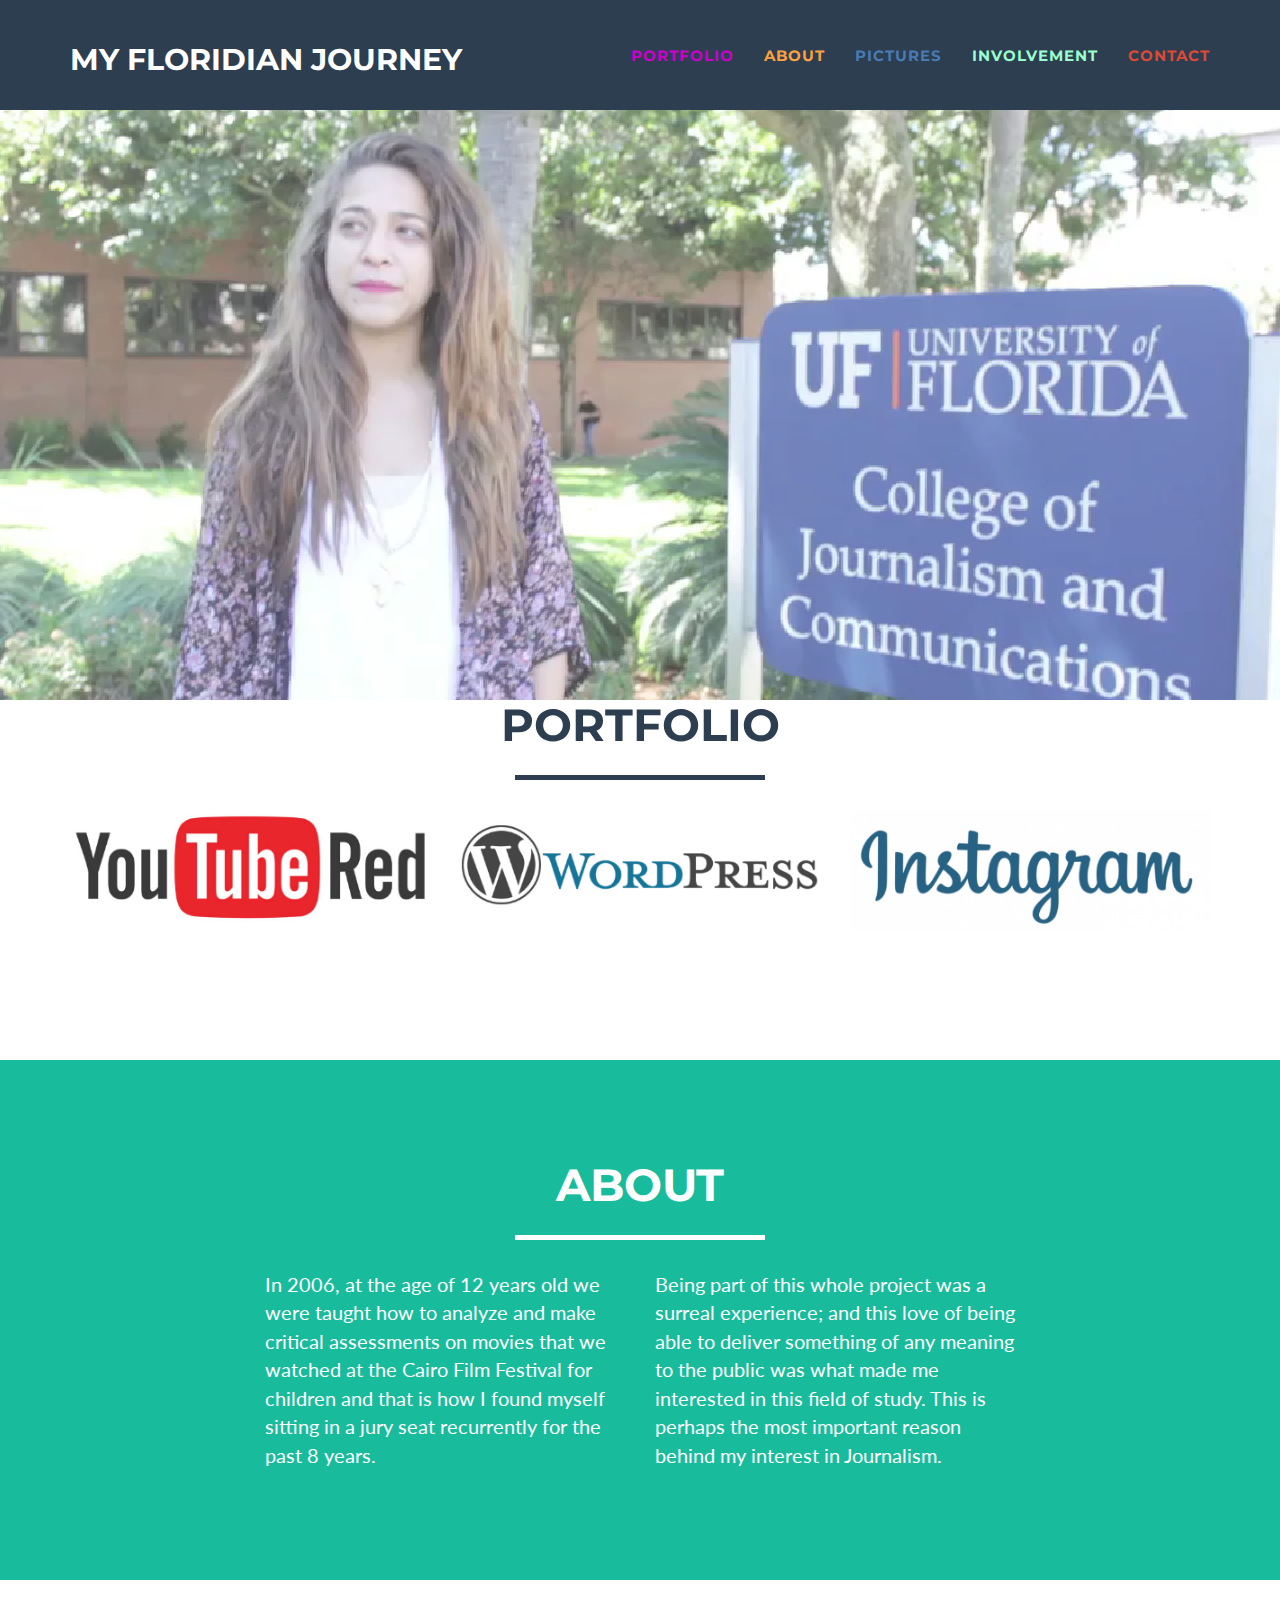
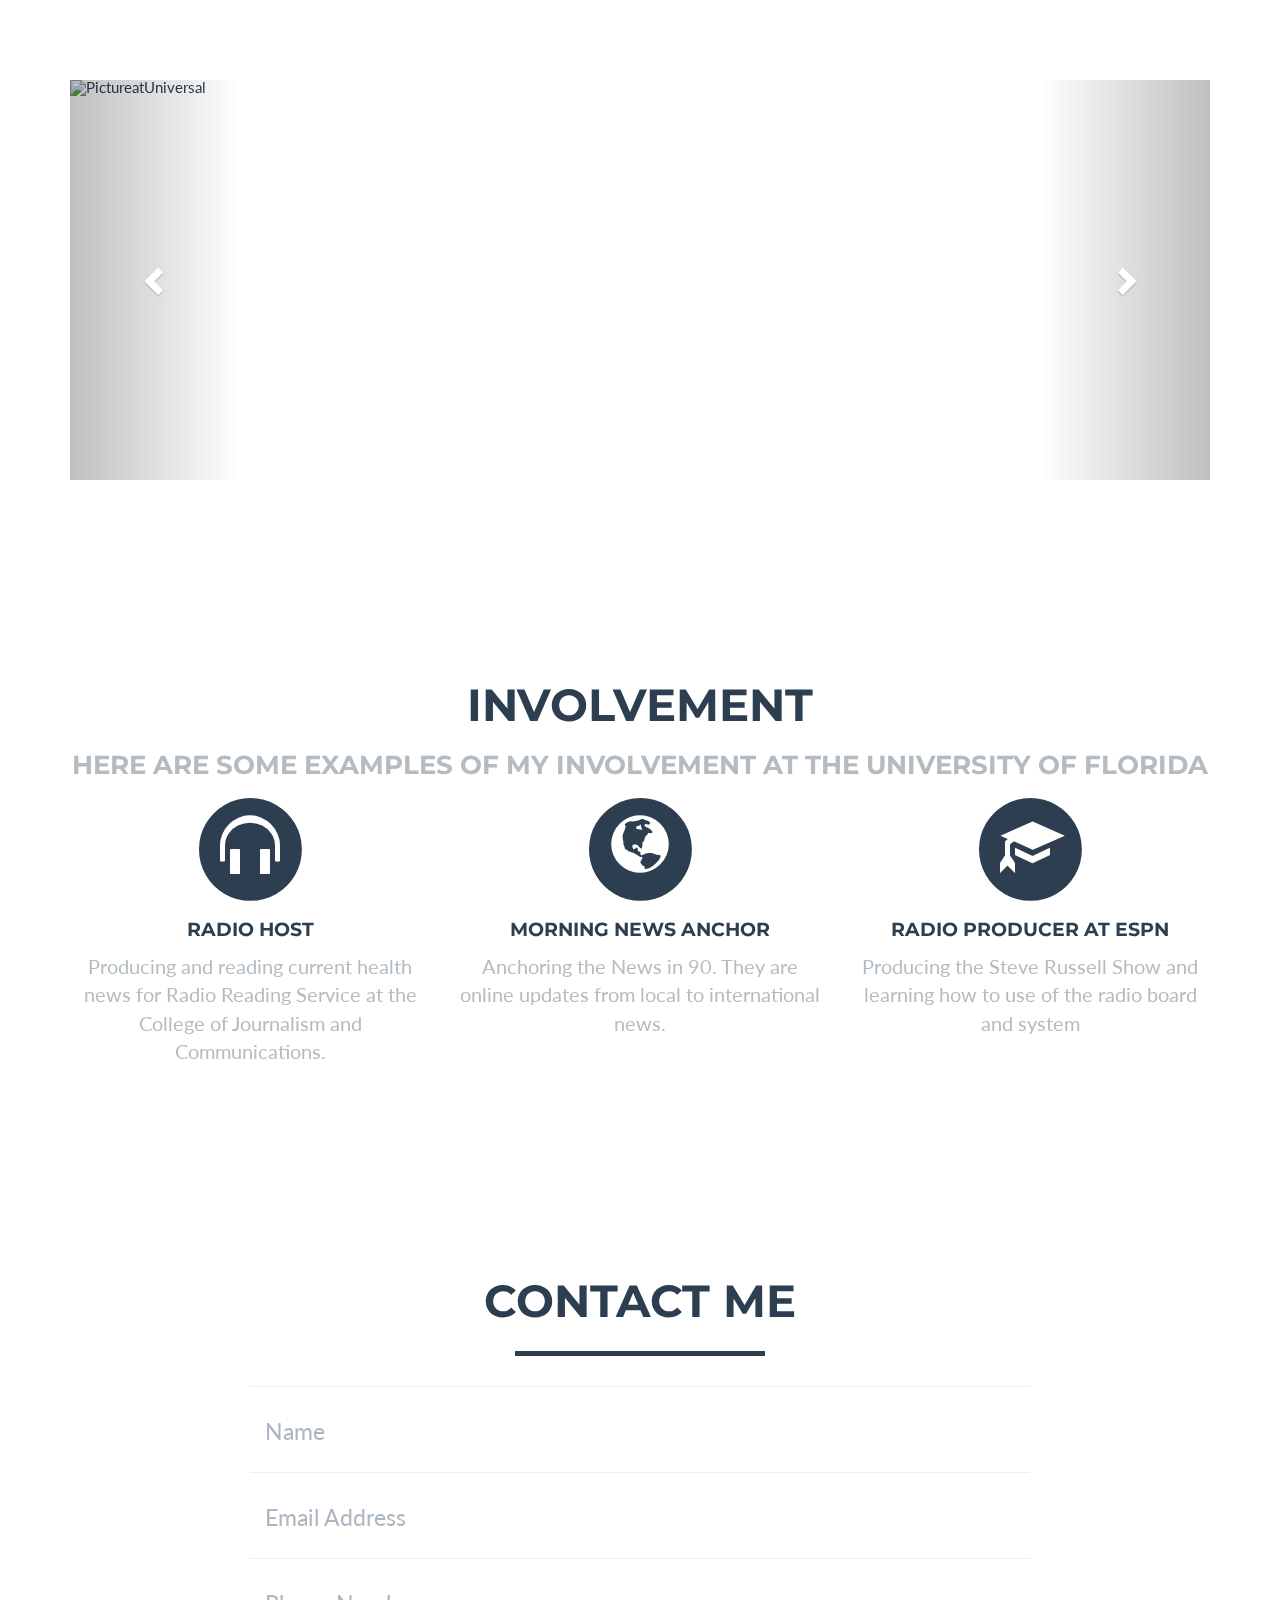
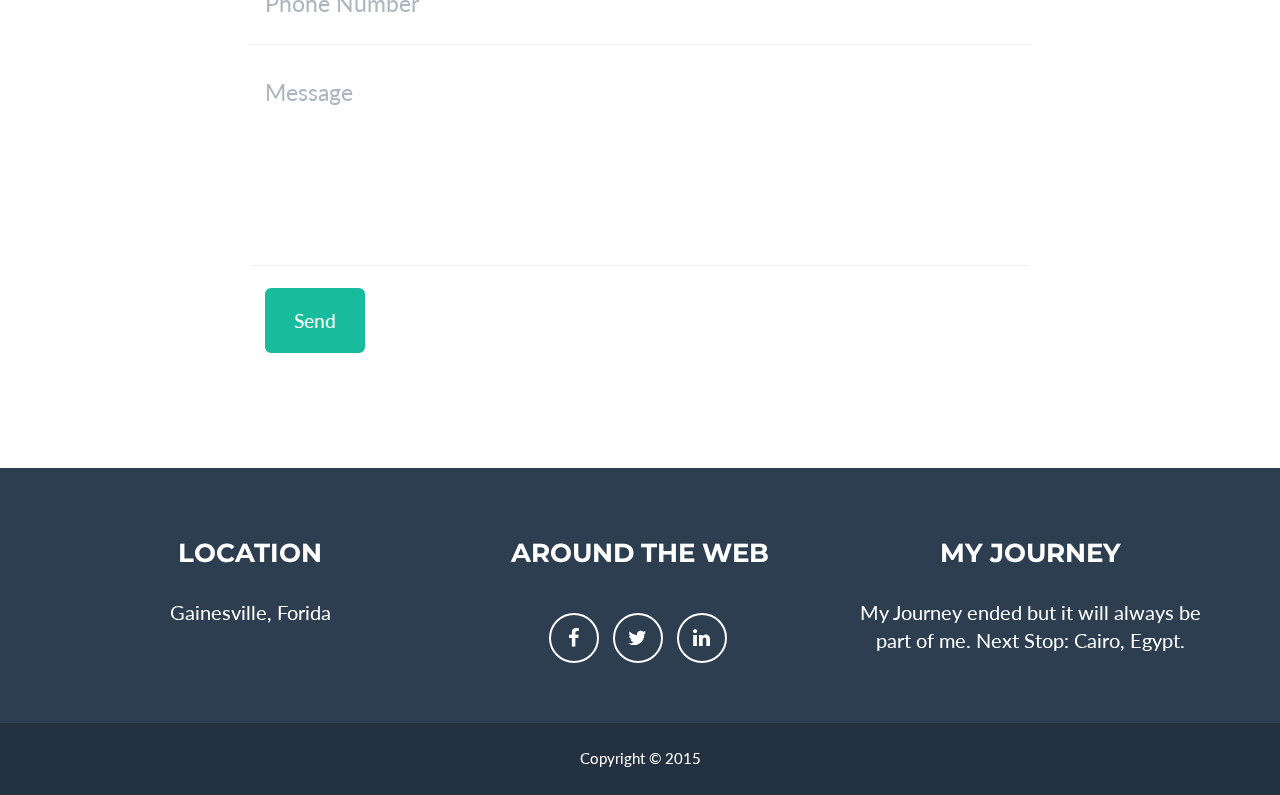
==== commit 7804b38c: "second commit" ====
--- a/index.html
+++ b/index.html
@@ -46,6 +46,7 @@
                     <li class="page-scroll">
                         <a href="#portfolio" style="color: #CC00CC">Portfolio</a>
                     </li>
+                     
                     <li class="page-scroll">
                         <a href="#about" style="color: #fca13f">About</a>
                     </li>
@@ -67,7 +68,7 @@
 
 <div class ="header-container">
 <div class ="video-container">
-<video preload ="true" autoplay ="autoplay" loop="loop" poster="pic.jpg">
+<video preload="true" autoplay="autoplay" loop="loop">
 
 <source src="video/webapps.m4v" type="video/m4v">
 <source src= "video/webapps.mp4" type="video/mp4">
@@ -94,7 +95,7 @@
                                 <i class="fa fa-search-plus fa-3x"></i>
                             </div>
                         </div>
-                        <img src="img/portfolio/cabin.png" class="img-responsive" alt="">
+                        <img src="img/portfolio/youtube.png" class="img-responsive" alt="">
                     </a>
                 </div>
                 <div class="col-sm-4 portfolio-item">
@@ -104,7 +105,7 @@
                                 <i class="fa fa-search-plus fa-3x"></i>
                             </div>
                         </div>
-                        <img src="img/portfolio/cake.png" class="img-responsive" alt="">
+                        <img src="img/portfolio/wordpress.png" class="img-responsive" alt="">
                     </a>
                 </div>
                 <div class="col-sm-4 portfolio-item">
@@ -114,7 +115,7 @@
                                 <i class="fa fa-search-plus fa-3x"></i>
                             </div>
                         </div>
-                        <img src="img/portfolio/circus.png" class="img-responsive" alt="">
+                        <img src="img/portfolio/instagram.png" class="img-responsive" alt="">
                     </a>
                 </div>
             
@@ -146,7 +147,7 @@
    <section id="pictures">
    <div class="container">
 
-  <div id="carousel-example-generic" class="carousel slide" data-ride="carousel" style="width: 700px; margin: 0 auto">
+  <div id="carousel-example-generic" class="carousel slide" data-ride="carousel">
   
   <ol class="carousel-indicators">
     <li data-target="#carousel-example-generic" data-slide-to="0" class="active"></li>
@@ -170,13 +171,13 @@
     <li data-target="#carousel-example-generic" data-slide-to="18"></li>
     <li data-target="#carousel-example-generic" data-slide-to="19"></li>
     <li data-target="#carousel-example-generic" data-slide-to="20"></li>
-      <li data-target="#carousel-example-generic" data-slide-to="21"></li>
+    <li data-target="#carousel-example-generic" data-slide-to="21"></li>
   </ol>
   
   <!-- Wrapper for slides -->
   <div class="carousel-inner" role="listbox">
     <div class="item active">
-      <img src="pics/1.jpg" alt="PictureatUniversal">
+      <img class="img-responsive center-block" src="pics/1.JPG" alt="PictureatUniversal">
       <div class="carousel-caption">
       <h3> Universal Studios</h3>
        </div>
@@ -184,21 +185,21 @@
    
     
     <div class="item">
-      <img src="pics/2.jpg" alt="pictureofmeandfriend">
+      <img class="img-responsive center-block" src="pics/2.JPG" alt="pictureofmeandfriend">
       <div class="carousel-caption">
       <h3> Me and my Friend Momtaz</h3>
       </div>
     </div>
     
       <div class="item">
-        <img src="pics/3.jpg" alt="meandfriendsposing">
+        <img class="img-responsive center-block" src="pics/3.JPG" alt="meandfriendsposing">
         <div class="carousel-caption">
           <h3>Egyptian Group</h3>
         </div>
       </div>
 
       <div class="item">
-        <img src="pics/4.jpg" alt="meandfriendlailaatuniversal" >
+        <img class="img-responsive center-block" src="pics/4.JPG" alt="meandfriendlailaatuniversal" >
         <div class="carousel-caption">
           <h3>Me and Laila at Universal</h3>
         </div>
@@ -206,14 +207,14 @@
   
   
           <div class="item">
-        <img src="pics/5.jpg" alt="meandfriendatdicksonapark" >
-        <div class="carousel-caption">
-          <h3>Me and Hala at Dickson Azalea Park</h3>
-        </div>
-      </div>
-      
-          <div class="item">
-        <img src="pics/6.jpg" alt="meandfriendlailaatpark" >
+        <img class="img-responsive center-block" src="pics/5.JPG" alt="meandfriendatdicksonapark" >
+        <div class="carousel-caption">
+          <h3>Dickson Azalea Park</h3>
+        </div>
+      </div>
+      
+          <div class="item">
+        <img class="img-responsive center-block" src="pics/6.JPG" alt="meandfriendlailaatpark" >
         <div class="carousel-caption">
           <h3>Me and Dom at Azalea Park</h3>
         </div>
@@ -221,56 +222,56 @@
       
       
           <div class="item">
-        <img src="pics/7.jpg" alt="meinDowntowngainesville" >
+        <img class="img-responsive center-block" src="pics/7.JPG" alt="meinDowntowngainesville" >
         <div class="carousel-caption">
           <h3> Downtown Gainesville</h3>
         </div>
       </div>
       
           <div class="item">
-        <img src="pics/8.jpg" alt="meandfriendsatdinsey" >
+        <img class="img-responsive center-block" src="pics/8.JPG" alt="meandfriendsatdinsey" >
         <div class="carousel-caption">
           <h3>Disney Land</h3>
         </div>
       </div>
       
           <div class="item">
-        <img src="pics/9.jpg" alt="PhotooffriendinGeorgia" >
+        <img class="img-responsive center-block" src="pics/9.JPG" alt="PhotooffriendinGeorgia" >
         <div class="carousel-caption">
           <h3>My Friend Bri in Georgia</h3>
         </div>
       </div>
       
           <div class="item">
-        <img src="pics/10.jpg" alt="Photoofmeingeorgia" >
+        <img class="img-responsive center-block" src="pics/10.JPG" alt="Photoofmeingeorgia" >
         <div class="carousel-caption">
           <h3>Atlanta, Georgia</h3>
         </div>
       </div>
       
           <div class="item">
-        <img src="pics/11.jpg" alt="Photoatconference" >
+        <img class="img-responsive center-block" src="pics/11.JPG" alt="Photoatconference" >
         <div class="carousel-caption">
           <h3>Conference in ATL</h3>
         </div>
       </div>
       
         <div class="item">
-        <img src="pics/12.jpg" alt="meandfriendlailaatworldofcoke" >
+        <img class="img-responsive center-block" class="img-responsive center-block" src="pics/12.JPG" alt="meandfriendlailaatworldofcoke" >
         <div class="carousel-caption">
           <h3>World of Coke</h3>
         </div>
       </div>
       
         <div class="item">
-        <img src="pics/13.jpg" alt="Photobytreesinatlanta" >
+        <img class="img-responsive center-block" class="img-responsive center-block" src="pics/13.JPG" alt="Photobytreesinatlanta" >
         <div class="carousel-caption">
           <h3>Me and Becca</h3>
         </div>
       </div>
       
         <div class="item">
-        <img src="pics/14.jpg" alt="Photooffishatgeorgia" >
+        <img class="img-responsive center-block" src="pics/14.JPG" alt="Photooffishatgeorgia" >
         <div class="carousel-caption">
           <h3>Georgia Aquarium </h3>
         </div>
@@ -278,56 +279,56 @@
       
       
       <div class="item">
-        <img src="pics/15.jpg" alt="meandfriendbehindthefish" >
+        <img class="img-responsive center-block" src="pics/15.JPG" alt="meandfriendbehindthefish" >
         <div class="carousel-caption">
           <h3>Me and Beca behind the fish</h3>
         </div>
       </div>
       
         <div class="item">
-        <img src="pics/16.jpg" alt="meandTonyinAtl" >
+        <img class="img-responsive center-block" src="pics/16.JPG" alt="meandTonyinAtl" >
         <div class="carousel-caption">
           <h3>Me and Tony in ATL</h3>
         </div>
       </div>
+          <div class="item">
+        <img class="img-responsive center-block" src="pics/17.jpg" alt="photofriendsatdisney" >
+        <div class="carousel-caption">
+          <h3>Friends at Disney</h3>
+        </div>
+      </div>
       
         <div class="item">
-        <img src="pics/17.jpg" alt="meandsister" >
-        <div class="carousel-caption">
-          <h3>NewYork</h3>
-        </div>
-      </div>
-      
-        <div class="item">
-        <img src="pics/18.jpg" alt="PhotoofmebyBrooklynbridge" >
-        <div class="carousel-caption">
-          <h3>Brooklyn Bridge</h3>
+        <img class="img-responsive center-block" src="pics/18.jpg" alt="Photooflailaandina" >
+        <div class="carousel-caption">
+          <h3>Laila and Dina</h3>
         </div>
       </div>
     
       
       <div class="item">
-        <img src="pics/19.jpg" alt="PhotoofmeinBoston" >
-        <div class="carousel-caption">
-          <h3>Boston</h3>
-        </div>
-        
+        <img class="img-responsive center-block" src="pics/19.jpg" alt="Photooflailaandina" >
+        <div class="carousel-caption">
+          <h3>Laila and Dina</h3>
+        </div>
+
       </div>
          <div class="item">
-        <img src="pics/20.jpg" alt="Photoofmeianchoring" >
-        <div class="carousel-caption">
-          <h3>Newsroom in Gainesville</h3>
-        </div>
-      </div>
+        <img class="img-responsive center-block" src="pics/20.jpg" alt="Photo-of-laila-face" >
+        <div class="carousel-caption">
+          <h3>Laila Up-Close</h3>
+        </div>
+         </div>
       
          <div class="item">
-        <img src="pics/21.jpg" alt="Photoofmeatretreat" >
-        <div class="carousel-caption">
-          <h3>DNZ Retreat</h3>
-        </div>
-      </div>
-    </div>
-  
+        <img class="img-responsive center-block" src="pics/21.jpg" alt="photo-of-dinsey-castle" >
+        <div class="carousel-caption">
+          <h3>The Grande Finale</h3>
+        </div>
+      </div>
+      </div>
+
+
     
   <!-- Controls -->
   <a class="left carousel-control" href="#carousel-example-generic" role="button" data-slide="prev">
@@ -341,6 +342,8 @@
 </div>
 
 </div> 
+
+</section>
 <section id="involvement">
         <div class="container">
             <div class="row">
@@ -353,7 +356,7 @@
                 <div class="col-md-4">
                     <span class="fa-stack fa-4x">
                         <i class="fa fa-circle fa-stack-2x text-primary"></i>
-                        <i class="fa fa-shopping-cart fa-stack-1x fa-inverse"></i>
+                        <i class="glyphicon glyphicon-headphones fa-stack-1x fa-inverse"></i>
                     </span>
                     <h4 class="service-heading">Radio Host</h4>
                     <p class="text-muted">Producing and reading current health news for Radio Reading Service at the College of Journalism and Communications.</p>
@@ -361,7 +364,7 @@
                 <div class="col-md-4">
                     <span class="fa-stack fa-4x">
                         <i class="fa fa-circle fa-stack-2x text-primary"></i>
-                        <i class="fa fa-laptop fa-stack-1x fa-inverse"></i>
+                        <i class="glyphicon glyphicon-globe fa-stack-1x fa-inverse"></i>
                     </span>
                     <h4 class="service-heading">Morning News Anchor</h4>
                     <p class="text-muted">Anchoring  the News in 90. They are online updates from local to international news.</p>
@@ -369,7 +372,7 @@
                 <div class="col-md-4">
                     <span class="fa-stack fa-4x">
                         <i class="fa fa-circle fa-stack-2x text-primary"></i>
-                        <i class="fa fa-lock fa-stack-1x fa-inverse"></i>
+                        <i class="glyphicon glyphicon-education fa-stack-1x fa-inverse"></i>
                     </span>
                     <h4 class="service-heading">Radio Producer at ESPN</h4>
                     <p class="text-muted">Producing the Steve Russell Show and learning how to use of the radio board and system</p>
@@ -468,7 +471,7 @@
             <div class="container">
                 <div class="row">
                     <div class="col-lg-12">
-                        Copyright &copy; 2014
+                        Copyright &copy; 2015
                     </div>
                 </div>
             </div>
@@ -497,7 +500,7 @@
                         <div class="modal-body">
                             <h2>Youtube Channel</h2>
                             <hr class="star-primary">
-                            <img src="img/portfolio/youtube.jpg" class="img-responsive img-centered" alt="">
+                            
                             <p>Here is my Youtube Channel where I upload many videos <a href="https://www.youtube.com/channel/UC4QvppW_QfPlAqNZ-G0UB-Q/videos">Shahd El Lamei</a>. </p>
     
                             <button type="button" class="btn btn-default" data-dismiss="modal"><i class="fa fa-times"></i> Close</button>
@@ -520,8 +523,7 @@
                     <div class="col-lg-8 col-lg-offset-2">
                         <div class="modal-body">
                             <h2>Articles</h2>
-                            <hr class="star-primary">
-                            <img src="img/portfolio/wordpress.jpg" class="img-responsive img-centered" alt="">
+                            <hr class="star-primary">       
                             <p> Interview with Will Yeguete, a Former UF basketball player who plays professionally in France <a href=" https://shahdellamei.wordpress.com/2014/04/21/what-about-basketball-players-15-minutes-with-wilfried-yeguete/">WordPress Article</a>.</p>
                             <ul class="list-inline item-details">
                                 <li> <strong>Date: 2014
@@ -549,7 +551,7 @@
                         <div class="modal-body">
                             <h2>Vines</h2>
                             <hr class="star-primary">
-                            <img src="img/portfolio/instagram.jpg" class="img-responsive img-centered" alt="">
+                         
                             <p> Check out my vines on <a href="http://ink361.com/app/users/ig-640018060/shahdellam3i/photos">Instagram</a></p>
                             <button type="button" class="btn btn-default" data-dismiss="modal"><i class="fa fa-times"></i> Close</button>
                         </div>
@@ -559,25 +561,19 @@
         </div>
     </div>
  
-
+ 
     <!-- jQuery -->
     <script src="js/jquery.js"></script>
 
     <!-- Bootstrap Core JavaScript -->
     <script src="js/bootstrap.min.js"></script>
 
-    <!-- Plugin JavaScript -->
     <script src="http://cdnjs.cloudflare.com/ajax/libs/jquery-easing/1.3/jquery.easing.min.js"></script>
     <script src="js/classie.js"></script>
     <script src="js/cbpAnimatedHeader.js"></script>
-
-    <!-- Contact Form JavaScript -->
     <script src="js/jqBootstrapValidation.js"></script>
     <script src="js/contact_me.js"></script>
-
-    <!-- Custom Theme JavaScript -->
     <script src="js/freelancer.js"></script>
 
 </body>
-
 </html>
--- a/css/freelancer.css
+++ b/css/freelancer.css
@@ -18,7 +18,7 @@
 
 .header-container {
 width: 100%;
-height: 900px;
+height:900px;
 border-left:none;
 border-right:none;
 position:relative;
@@ -28,8 +28,8 @@
 .video-container {
 position: absolute;
 top: 100px; 
+height:100%;
 left: 0;
-height:100%;
 width: 100%;
 overflow: hidden;
 }
@@ -41,6 +41,7 @@
 width: 100%;
 }
  
+
 a,
 a:hover,
 a:focus,
@@ -110,16 +111,6 @@
     background: #18bc9c;
 }
 
-header .container {
-    padding-top: 100px;
-    padding-bottom: 50px;
-}
-
-header img {
-    display: block;
-    margin: 0 auto 20px;
-}
-
 header .intro-text .name {
     display: block;
     text-transform: uppercase;
@@ -133,44 +124,6 @@
     font-weight: 300;
 }
 
-@media(min-width:768px) {
-    header .container {
-        padding-top: 200px;
-        padding-bottom: 100px;
-    }
-
-    header .intro-text .name {
-        font-size: 4.75em;
-    }
-
-    header .intro-text .skills {
-        font-size: 1.75em;
-    }
-}
-
-@media(min-width:768px) {
-    .navbar-fixed-top {
-        padding: 25px 0;
-        -webkit-transition: padding .3s;
-        -moz-transition: padding .3s;
-        transition: padding .3s;
-    }
-
-    .navbar-fixed-top .navbar-brand {
-        font-size: 2em;
-        -webkit-transition: all .3s;
-        -moz-transition: all .3s;
-        transition: all .3s;
-    }
-
-    .navbar-fixed-top.navbar-shrink {
-        padding: 10px 0;
-    }
-
-    .navbar-fixed-top.navbar-shrink .navbar-brand {
-        font-size: 1.5em;
-    }
-}
 
 .navbar {
     text-transform: uppercase;
@@ -279,11 +232,7 @@
     z-index: 2;
 }
 
-@media(min-width:767px) {
-    #portfolio .portfolio-item {
-        margin: 0 0 30px;
-    }
-}
+
 
 .btn-outline {
     margin-top: 15px;
@@ -481,4 +430,56 @@
 .portfolio-modal .modal-backdrop {
     display: none;
     opacity: 0;
-}+}
+
+
+@media(min-width:768px) {
+    #portfolio .portfolio-item {
+        margin: 0 0 30px;
+    }
+
+
+    .navbar-fixed-top {
+        padding: 25px 0;
+        -webkit-transition: padding .3s;
+        -moz-transition: padding .3s;
+        transition: padding .3s;
+    }
+
+    .navbar-fixed-top .navbar-brand {
+        font-size: 2em;
+        -webkit-transition: all .3s;
+        -moz-transition: all .3s;
+        transition: all .3s;
+    }
+
+    .navbar-fixed-top.navbar-shrink {
+        padding: 10px 0;
+    }
+
+    .navbar-fixed-top.navbar-shrink .navbar-brand {
+        font-size: 1.5em;
+    }
+   
+
+}
+
+.carousel {
+	width: 100%;
+	height: 600px;
+}
+
+@media (min-height: 800px) {
+	.carousel { height: 600px; }
+}
+
+@media (min-height: 500px) {
+	.carousel { height: 400px; }
+		
+	}
+    .header-container { height:600px;}
+	.video-container  { height:600px;} 
+	
+}
+
+
